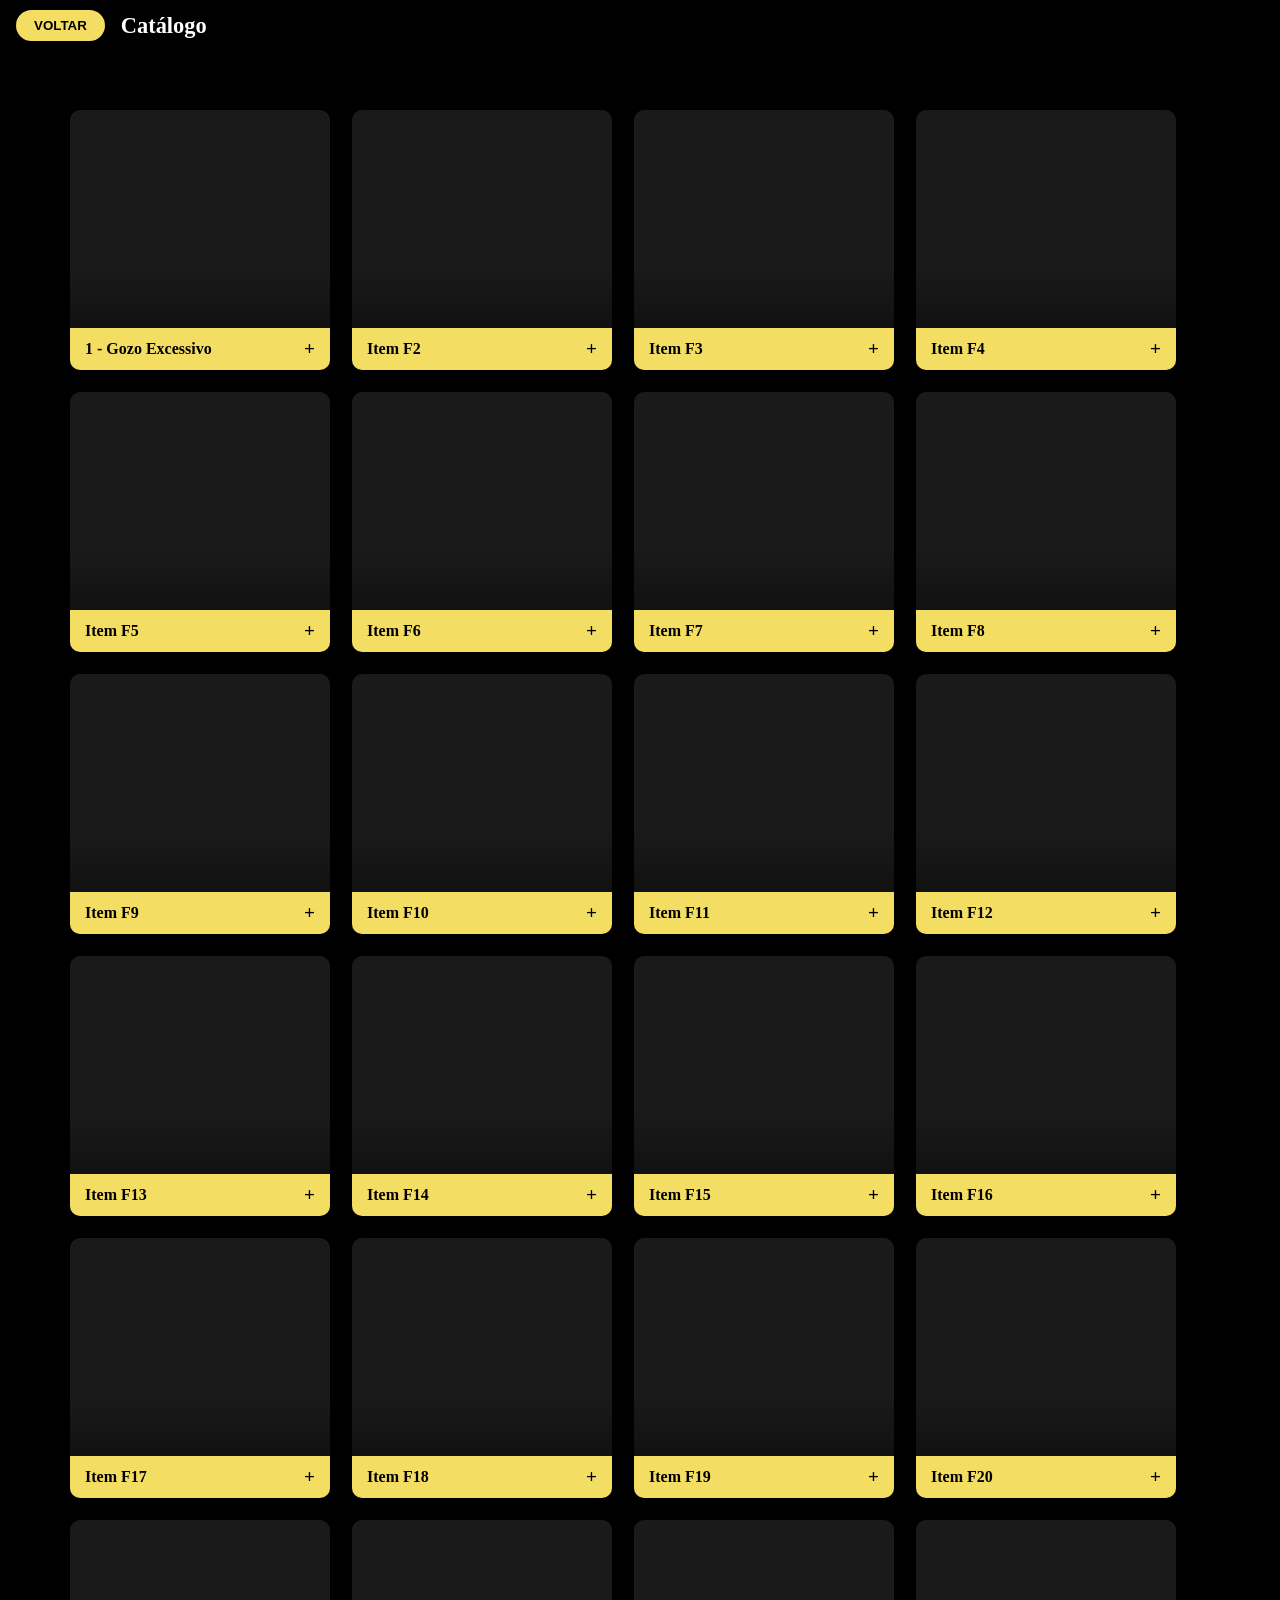
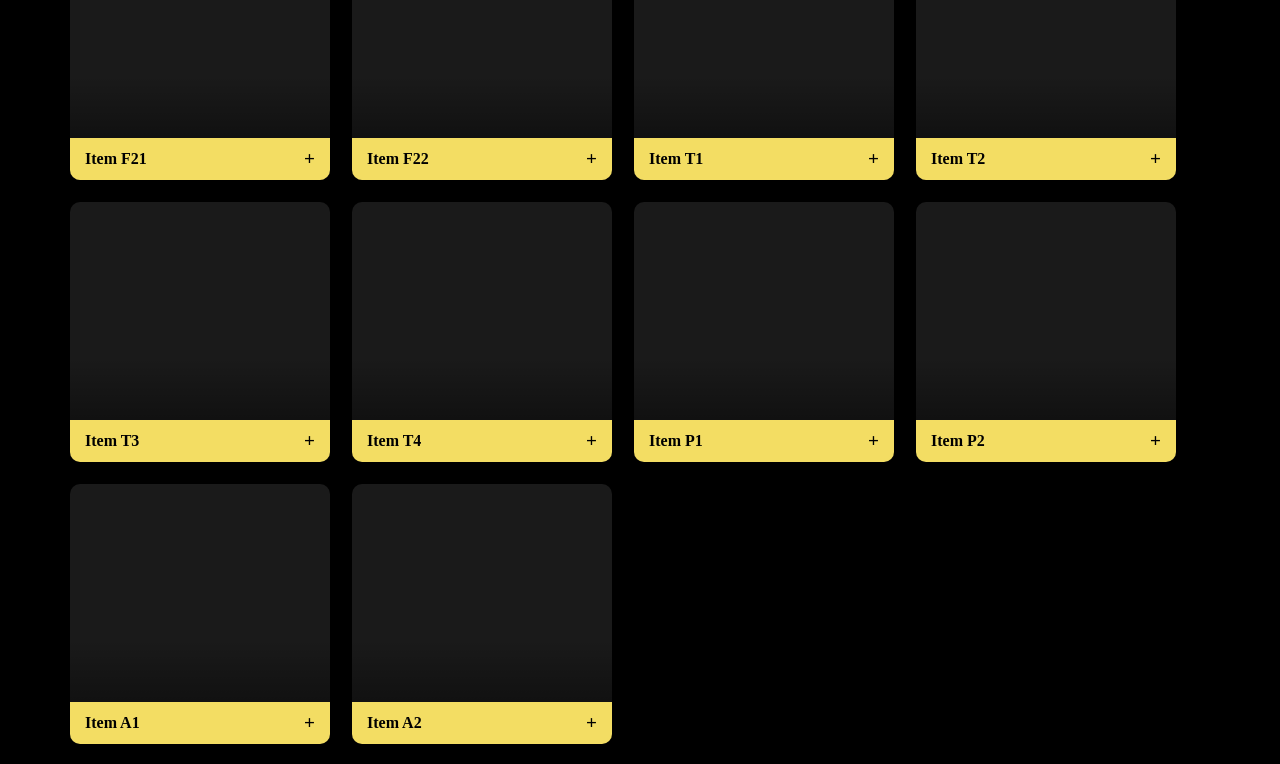
==== catalog.html @ 5cdd39c7 "Atualizar o catalog.html" ====
<!DOCTYPE html>
<html lang="pt-br">
<head>
    <meta charset="UTF-8">
    <meta name="viewport" content="width=device-width, initial-scale=1.0">
    <title>Catálogo</title>

    <link rel="stylesheet" href="base.css">
    <link rel="stylesheet" href="layout.css">
    <link rel="stylesheet" href="components.css">
    <link rel="stylesheet" href="catalog.css">
</head>
<body>

<header class="top-bar">
    <button id="btn-voltar-categorias" class="btn-back">VOLTAR</button>

    <button data-cat="f" class="btn-info btn-saiba-mais" style="display: none;">Saiba mais</button>
    <button data-cat="t" class="btn-info btn-saiba-mais" style="display: none;">Saiba mais</button>
    <button data-cat="p" class="btn-info btn-saiba-mais" style="display: none;">Saiba mais</button>
    <button data-cat="a" class="btn-info btn-saiba-mais" style="display: none;">Saiba mais</button>

    <h1 id="catalog-title">Catálogo</h1>
</header>

<main class="catalog-wrapper">
    <div class="catalogo" id="catalog-list">

        <!-- ===================================================== -->
        <!-- ===================== CATEGORIA F ==================== -->
        <!-- ===================================================== -->

        <!-- 22 itens F -->
        <div class="item" data-cat="f" 
        data-title="Gozo Excessivo" 
        data-description="Quantidade anormalmente grande de sêmen ou volume de ejaculação, também vale para paus babões, que ficam pingando bastante. A quantidade pode ir desde formar pequenas poças, até algo extremo, como encher múltiplos baldes, banheiras, etc. Também envolve marcar a parceira com o cheiro e a ocorrência de múltiplas ejaculações em pouco tempo, ou em repetição." 
        data-note="Nota: 10/10" 
        data-images="https://cdn.discordapp.com/attachments/1503286977456377939/1503287011195490395/8.jpg?ex=6a02cca1&is=6a017b21&hm=f62fdd58e7cc76acfd81b78060619efa60cf99b6891d37479ddc316399720c4e&,https://cdn.donmai.us/sample/5c/54/__tokoro_megumi_idolmaster_and_1_more_drawn_by_toritori_miri__sample-5c54079716fbf62194a6b41009f6eccf.jpg,https://i.redd.it/kyfyp3slpr9d1.gif,https://cdn.donmai.us/original/25/01/__hatsune_miku_vocaloid_drawn_by_hopping_cop__2501d9632b369dfa60a1252474f93d51.png" 
        data-cover="https://cdn.donmai.us/original/59/1f/591f10c61baf0507e96a1a1b2b35c675.jpg">
            <div class="item-header"><span>1 - Gozo Excessivo</span><span class="expand-icon">+</span></div>
        </div>

        <div class="item" data-cat="f" 
        data-title="Item F2" 
        data-description="Descrição do item F2." 
        data-note="Nota: —" 
        data-images="" 
        data-cover="">
            <div class="item-header"><span>Item F2</span><span class="expand-icon">+</span></div>
        </div>

        <div class="item" data-cat="f" 
        data-title="Item F3" 
        data-description="Descrição do item F3." 
        data-note="Nota: —" 
        data-images="" 
        data-cover="">
            <div class="item-header"><span>Item F3</span><span class="expand-icon">+</span></div>
        </div>

        <div class="item" data-cat="f" 
        data-title="Item F4" 
        data-description="Descrição do item F4." 
        data-note="Nota: —" 
        data-images="" 
        data-cover="">
            <div class="item-header"><span>Item F4</span><span class="expand-icon">+</span></div>
        </div>

        <div class="item" data-cat="f" 
        data-title="Item F5" 
        data-description="Descrição do item F5." 
        data-note="Nota: —" 
        data-images="" 
        data-cover="">
            <div class="item-header"><span>Item F5</span><span class="expand-icon">+</span></div>
        </div>

        <div class="item" data-cat="f" 
        data-title="Item F6" 
        data-description="Descrição do item F6." 
        data-note="Nota: —" 
        data-images="" 
        data-cover="">
            <div class="item-header"><span>Item F6</span><span class="expand-icon">+</span></div>
        </div>

        <div class="item" data-cat="f" 
        data-title="Item F7" 
        data-description="Descrição do item F7." 
        data-note="Nota: —" 
        data-images="" 
        data-cover="">
            <div class="item-header"><span>Item F7</span><span class="expand-icon">+</span></div>
        </div>

        <div class="item" data-cat="f" data-title="Item F8" data-description="Descrição do item F8." data-note="Nota: —" data-images="" data-cover="">
            <div class="item-header"><span>Item F8</span><span class="expand-icon">+</span></div>
        </div>

        <div class="item" data-cat="f" data-title="Item F9" data-description="Descrição do item F9." data-note="Nota: —" data-images="" data-cover="">
            <div class="item-header"><span>Item F9</span><span class="expand-icon">+</span></div>
        </div>

        <div class="item" data-cat="f" data-title="Item F10" data-description="Descrição do item F10." data-note="Nota: —" data-images="" data-cover="">
            <div class="item-header"><span>Item F10</span><span class="expand-icon">+</span></div>
        </div>

        <div class="item" data-cat="f" data-title="Item F11" data-description="Descrição do item F11." data-note="Nota: —" data-images="" data-cover="">
            <div class="item-header"><span>Item F11</span><span class="expand-icon">+</span></div>
        </div>

        <div class="item" data-cat="f" data-title="Item F12" data-description="Descrição do item F12." data-note="Nota: —" data-images="" data-cover="">
            <div class="item-header"><span>Item F12</span><span class="expand-icon">+</span></div>
        </div>

        <div class="item" data-cat="f" data-title="Item F13" data-description="Descrição do item F13." data-note="Nota: —" data-images="" data-cover="">
            <div class="item-header"><span>Item F13</span><span class="expand-icon">+</span></div>
        </div>

        <div class="item" data-cat="f" data-title="Item F14" data-description="Descrição do item F14." data-note="Nota: —" data-images="" data-cover="">
            <div class="item-header"><span>Item F14</span><span class="expand-icon">+</span></div>
        </div>

        <div class="item" data-cat="f" data-title="Item F15" data-description="Descrição do item F15." data-note="Nota: —" data-images="" data-cover="">
            <div class="item-header"><span>Item F15</span><span class="expand-icon">+</span></div>
        </div>

        <div class="item" data-cat="f" data-title="Item F16" data-description="Descrição do item F16." data-note="Nota: —" data-images="" data-cover="">
            <div class="item-header"><span>Item F16</span><span class="expand-icon">+</span></div>
        </div>

        <div class="item" data-cat="f" data-title="Item F17" data-description="Descrição do item F17." data-note="Nota: —" data-images="" data-cover="">
            <div class="item-header"><span>Item F17</span><span class="expand-icon">+</span></div>
        </div>

        <div class="item" data-cat="f" data-title="Item F18" data-description="Descrição do item F18." data-note="Nota: —" data-images="" data-cover="">
            <div class="item-header"><span>Item F18</span><span class="expand-icon">+</span></div>
        </div>

        <div class="item" data-cat="f" data-title="Item F19" data-description="Descrição do item F19." data-note="Nota: —" data-images="" data-cover="">
            <div class="item-header"><span>Item F19</span><span class="expand-icon">+</span></div>
        </div>

        <div class="item" data-cat="f" data-title="Item F20" data-description="Descrição do item F20." data-note="Nota: —" data-images="" data-cover="">
            <div class="item-header"><span>Item F20</span><span class="expand-icon">+</span></div>
        </div>

        <div class="item" data-cat="f" data-title="Item F21" data-description="Descrição do item F21." data-note="Nota: —" data-images="" data-cover="">
            <div class="item-header"><span>Item F21</span><span class="expand-icon">+</span></div>
        </div>

        <div class="item" data-cat="f" data-title="Item F22" data-description="Descrição do item F22." data-note="Nota: —" data-images="" data-cover="">
            <div class="item-header"><span>Item F22</span><span class="expand-icon">+</span></div>
        </div>

        <!-- ===================================================== -->
        <!-- ===================== CATEGORIA T ==================== -->
        <!-- ===================================================== -->

        <div class="item" data-cat="t" data-title="Item T1" data-description="Descrição do item T1." data-note="Nota: —" data-images="" data-cover="">
            <div class="item-header"><span>Item T1</span><span class="expand-icon">+</span></div>
        </div>

        <div class="item" data-cat="t" data-title="Item T2" data-description="Descrição do item T2." data-note="Nota: —" data-images="" data-cover="">
            <div class="item-header"><span>Item T2</span><span class="expand-icon">+</span></div>
        </div>

        <div class="item" data-cat="t" data-title="Item T3" data-description="Descrição do item T3." data-note="Nota: —" data-images="" data-cover="">
            <div class="item-header"><span>Item T3</span><span class="expand-icon">+</span></div>
        </div>

        <div class="item" data-cat="t" data-title="Item T4" data-description="Descrição do item T4." data-note="Nota: —" data-images="" data-cover="">
            <div class="item-header"><span>Item T4</span><span class="expand-icon">+</span></div>
        </div>

        <!-- ===================================================== -->
        <!-- ===================== CATEGORIA P ==================== -->
        <!-- ===================================================== -->

        <div class="item" data-cat="p" data-title="Item P1" data-description="Descrição do item P1." data-note="Nota: —" data-images="" data-cover="">
            <div class="item-header"><span>Item P1</span><span class="expand-icon">+</span></div>
        </div>

        <div class="item" data-cat="p" data-title="Item P2" data-description="Descrição do item P2." data-note="Nota: —" data-images="" data-cover="">
            <div class="item-header"><span>Item P2</span><span class="expand-icon">+</span></div>
        </div>

        <!-- ===================================================== -->
        <!-- ===================== CATEGORIA A ==================== -->
        <!-- ===================================================== -->

        <div class="item" data-cat="a" data-title="Item A1" data-description="Descrição do item A1." data-note="Nota: —" data-images="" data-cover="">
            <div class="item-header"><span>Item A1</span><span class="expand-icon">+</span></div>
        </div>

        <div class="item" data-cat="a" data-title="Item A2" data-description="Descrição do item A2." data-note="Nota: —" data-images="" data-cover="">
            <div class="item-header"><span>Item A2</span><span class="expand-icon">+</span></div>
        </div>

    </div>
</main>

<!-- Overlay -->
<div id="overlay" class="overlay">
    <div class="overlay-content">
        <span id="close-overlay" class="close-icon">&times;</span>
        <h2 id="overlay-title"></h2>
        <p id="overlay-description"></p>
        <p id="overlay-note" class="overlay-note"></p>
        <button id="open-gallery" class="btn-gallery">Ver imagens de exemplo</button>
    </div>
</div>

<!-- Galeria -->
<div id="gallery-overlay" class="gallery-overlay">
    <span id="gallery-close" class="gallery-close">&times;</span>
    <div class="gallery-content">
        </div>
    <span id="gallery-prev" class="gallery-nav" style="position:absolute; left:20px;">&#10094;</span>
    <span id="gallery-next" class="gallery-nav" style="position:absolute; right:20px;">&#10095;</span>
    <div id="gallery-counter" class="gallery-counter">1/1</div>
</div>

<div id="info-overlay" class="overlay-info">
  <div class="popup">
    <h2 id="info-title"></h2>
    <p id="info-text"></p>
    <button class="btn-primary" id="fechar-info">Fechar</button>
  </div>
</div>

<script src="gallery.js"></script>
<script src="overlay.js"></script>
<script src="catalog.js"></script>

</body>
</html>
---- base.css ----
:root {
    --bg-main: #000000;
    --accent: #f3dd63;
    --accent-soft: #eaeF82;
    --text-main: #ffffff;
    --text-dark: #111111;
    --overlay-bg: rgba(0, 0, 0, 0.7); /* Reduzido levemente a opacidade do fundo do popup */
    --radius-sm: 5px;
    --radius-md: 10px;
    --shadow-soft: 0 3px 10px rgba(0, 0, 0, 0.4);
    --transition-fast: 0.2s ease;
}

* {
    box-sizing: border-box;
}

body {
    margin: 0;
    font-family: "Georgia", "Times New Roman", serif;
    background-color: var(--bg-main);
    color: var(--text-main);
    font-size: 16px;
    padding-top: 70px;
}
---- layout.css ----
.page-center {
    min-height: 100vh;
    display: flex;
    justify-content: center;
    align-items: center;
    padding: 20px;
}

.top-bar {
    position: fixed;
    top: 0;
    left: 0;
    width: 100%;
    background: #000;
    display: flex;
    align-items: center;
    padding: 10px 16px;
    z-index: 100; /* Aumentado levemente */
    box-shadow: var(--shadow-soft);
}

/* Garante que nada fique na frente dos botões da top-bar */
.top-bar button {
    position: relative;
    z-index: 101;
}

/* Botão VOLTAR dentro da top-bar */
.top-bar .btn-back {
    background-color: var(--accent);
    color: #000;
    border: none;
    border-radius: 999px;
    padding: 8px 18px;
    cursor: pointer;
    font-weight: 700;
    box-shadow: var(--shadow-soft);
    margin-right: 16px;
}

/* Título */
.top-bar h1 {
    margin: 0;
    font-size: 1.4rem;
    color: #fff;
    text-align: left;
}

/* Espaço para a barra fixa */
.catalog-wrapper,
.categories-container {
    padding-top: 80px;
}

/* Responsivo */
@media (max-width: 600px) {
    .top-bar {
        padding: 8px 12px;
    }

    .top-bar .btn-back {
        padding: 6px 14px;
        font-size: 0.85rem;
    }

    .top-bar h1 {
        font-size: 1.2rem;
    }

    .catalog-wrapper,
    .categories-container {
        padding-top: 70px;
    }
}
---- components.css ----
.card {
    background-color: var(--accent);
    color: var(--text-dark);
    border-radius: var(--radius-md);
    padding: 24px;
    max-width: 420px;
    width: 100%;
    box-shadow: var(--shadow-soft);
}

.intro-card {
    background-color: rgb(234, 241, 130);
}

.card p {
    text-align: center;
    font-size: 1em;
    line-height: 1.4;
}

.intro-card h1 {
    text-align: center;
    margin-top: 0;
}

.text-center {
    text-align: center;
}

.btn-row {
    display: flex;
    justify-content: center;
    margin: 20px 0;
}

.btn-primary,
.btn-secondary,
.btn-back,
.btn-gallery {
    border: none;
    border-radius: 999px;
    padding: 10px 20px;
    cursor: pointer;
    font-weight: 600;
    transition: background-color var(--transition-fast), transform var(--transition-fast), box-shadow var(--transition-fast);
}

.btn-primary {
    background-color: var(--accent);
    color: #000;
    box-shadow: var(--shadow-soft);
    border: 2px solid #000;
}

.btn-primary:hover {
    background-color: #e6d15a;
    transform: translateY(-1px);
}

.btn-secondary {
    background-color: #333;
    color: #fff;
}

.btn-secondary:hover {
    background-color: #444;
}

/* CORRIGIDO — REMOVIDO position: fixed */
.btn-back {
    background-color: var(--accent);
    color: #000;
    box-shadow: var(--shadow-soft);
}

.btn-gallery {
    margin-top: 16px;
    background-color: rgba(243, 221, 99, 0.9);
    color: #000;
}

.btn-gallery:hover {
    background-color: #c80000;
    color: #fff;
    position: relative;
}

.btn-gallery:hover::after {
    content: "🔞";
    position: absolute;
    right: -26px;
    top: 50%;
    transform: translateY(-50%);
}

/* Badge */
.badge-warning {
    position: fixed;
    top: 10px;
    right: 10px;
    background-color: #c62828;
    color: #fff;
    padding: 6px 14px;
    border-radius: 8px;
    display: flex;
    align-items: center;
    gap: 8px;
    font-size: 0.95rem;
    font-weight: 700;
    box-shadow: var(--shadow-soft);
    border: 2px solid #fff; /* borda branca */
}

.badge-icon {
    font-size: 1.2rem;
}

/* Overlay genérico */
.overlay {
    position: fixed; /* Mantém preso na tela do utilizador */
    top: 0;
    left: 0;
    width: 100%;
    height: 100vh;
    background-color: rgba(0, 0, 0, 0.85);
    display: none; /* Controlado pelo active no JS */
    justify-content: center;
    align-items: center;
    z-index: 9999;
}

.overlay.active {
    display: flex !important;
}

.overlay .popup {
    background-color: #fff;
    color: #000;
    padding: 20px;
    border-radius: var(--radius-md);
    max-width: 280px;
    width: 90%;
    text-align: center;
    box-shadow: var(--shadow-soft);
}

.overlay .popup button {
    margin: 8px;
}

/* =============================== */
/* CATEGORIES — CORRIGIDO COMPLETO */
/* =============================== */

.categories-container {
    display: flex;
    flex-wrap: nowrap;
    justify-content: center;
    gap: 20px;
    margin-top: 80px;
    padding: 0 20px;
    overflow-x: auto;
}

.category-button {
    background-color: var(--accent);
    color: #000;
    border: none;
    border-radius: var(--radius-md);
    padding: 18px 24px;
    width: 220px;
    cursor: pointer;
    text-align: center; /* centraliza horizontalmente */
    display: flex;
    flex-direction: column;
    align-items: center; /* centraliza verticalmente */
    justify-content: center;
    box-shadow: var(--shadow-soft);
    transition: transform var(--transition-fast), box-shadow var(--transition-fast), background-color var(--transition-fast);
}

.category-button:hover {
    background-color: #e6d15a;
    transform: translateY(-2px);
    box-shadow: 0 6px 16px rgba(0, 0, 0, 0.5);
}

.category-title {
    font-size: 1.2rem;
    font-weight: 700;
    display: block;
    text-align: left;
}

.category-subtitle {
    font-size: 0.9rem;
    opacity: 0.9;
    text-align: left;
}

@media (max-width: 600px) {
    .categories-container {
        justify-content: center;
        gap: 12px;
    }

    .category-button {
        width: 160px;
        padding: 14px;
    }
}

.btn-info {
    background-color: var(--accent);
    color: #000;
    border: none;
    border-radius: 999px;
    padding: 8px 18px;
    cursor: pointer;
    font-weight: 700;
    box-shadow: var(--shadow-soft);
    margin-right: 16px;
}

.btn-info:hover {
    background-color: #e6d15a;
}

/* Overlay específico do "Saiba mais" */
.overlay-info {
    position: fixed;
    inset: 0;
    background-color: rgba(0,0,0,0.85);
    display: none;
    justify-content: center;
    align-items: center;
    z-index: 9999;
}

.overlay-info.active {
    display: flex;
}

.overlay-info .popup {
    background-color: #fff;
    color: #000;
    padding: 20px;
    border-radius: var(--radius-md);
    max-width: 400px;
    width: 90%;
    text-align: center;
    box-shadow: var(--shadow-soft);
}
---- catalog.css ----
.catalogo {
    display: flex;
    flex-wrap: wrap;
    justify-content: flex-start;
    gap: 22px;
    margin: 20px 50px 20px 70px;
}

.item {
    width: 260px;
    height: 260px;
    border-radius: var(--radius-md);
    overflow: hidden;
    cursor: pointer;
    position: relative;
    color: #fff;
    box-shadow: var(--shadow-soft);
    display: flex;
    flex-direction: column;
    justify-content: flex-end;
    
    /* Ajuste automático da imagem sem cortar */
    background-size: contain; 
    background-position: center;
    background-repeat: no-repeat;
    background-color: #1a1a1a; /* Fundo para preencher espaços vazios */
    
    transition: transform var(--transition-fast);
    z-index: 1;
}

.item:hover {
    transform: scale(1.02);
}

.item::after {
    content: "";
    position: absolute;
    inset: 0;
    background: linear-gradient(to bottom, transparent 60%, rgba(0,0,0,0.6));
    z-index: 2;
    pointer-events: none;
}

.item-header {
    background-color: var(--accent);
    color: #000;
    padding: 10px 15px;
    display: flex;
    justify-content: space-between;
    align-items: center;
    font-weight: bold;
    z-index: 3;
    position: relative;
}

.expand-icon {
    font-size: 1.2rem;
}

/* ================================ */
/* OVERLAY PRINCIPAL (DETALHES)     */
/* ================================ */
.overlay {
    position: fixed; /* Prende na tela */
    inset: 0;
    background-color: rgba(0, 0, 0, 0.85);
    display: none; /* Escondido por padrão */
    justify-content: center;
    align-items: center;
    z-index: 9999;
}

.overlay.active {
    display: flex !important;
}

.overlay-content {
    background-color: #1e1e1e;
    padding: 30px;
    border-radius: var(--radius-md);
    max-width: 500px;
    width: 90%;
    position: relative;
    color: #fff;
    border: 1px solid #333;
    /* Alinha o texto das tags <p>, <span> etc */
    text-align: justify; 
    box-shadow: 0 10px 30px rgba(0,0,0,0.5);
    
    /* Garante que os itens internos possam ser empilhados corretamente */
    display: flex;
    flex-direction: column;
}

.overlay-content h2 {
    text-align: center;
    width: 100%;
}

.close-icon {
    position: absolute;
    top: 15px;
    right: 20px;
    font-size: 2.5rem;
    cursor: pointer;
    color: var(--accent);
    line-height: 1;
}

.overlay-note {
    font-style: italic;
    color: #bbb;
    margin-top: 10px;
}

/* ================================ */
/* OVERLAY DA GALERIA               */
/* ================================ */
.gallery-overlay {
    position: fixed; /* Prende na tela */
    inset: 0;
    background: rgba(0, 0, 0, 0.95);
    display: none; /* Escondido por padrão */
    justify-content: center;
    align-items: center;
    flex-direction: column;
    z-index: 10000; /* Acima do overlay principal */
}

.gallery-overlay.active {
    display: flex !important;
}

.gallery-content {
    display: flex;
    align-items: center;
    width: 90%;
    max-width: 800px;
    position: relative;
    overflow-x: auto; /* Permite scroll horizontal */
    scroll-snap-type: x mandatory; /* Faz as imagens "prenderem" no centro */
    scroll-behavior: smooth; /* Movimento suave ao clicar nas setas */
    gap: 0;
    user-select: none; /* Impede selecionar texto/imagens ao arrastar */
    cursor: grab; /* Mostra a "mãozinha" de arrastar */
}

.gallery-content:active {
    cursor: grabbing; /* Mostra a "mãozinha" fechada ao clicar */
}

/* Esconde a barra de scroll no Chrome/Safari/Edge */
.gallery-content::-webkit-scrollbar {
    display: none;
}

.gallery-content img {
    flex: 0 0 100%; /* Cada imagem ocupa o ecrã inteiro do container */
    width: 100%;
    max-height: 80vh;
    object-fit: contain;
    scroll-snap-align: center; /* Alinha a imagem ao centro do scroll */
    pointer-events: none; /* Evita que o arrastar da imagem interfira no scroll */
}

.gallery-nav {
    color: #fff;
    font-size: 3rem;
    cursor: pointer;
    padding: 20px;
    user-select: none;
}

.gallery-close {
    position: absolute;
    top: 20px;
    right: 30px;
    color: #fff;
    font-size: 3rem;
    cursor: pointer;
}

.btn-gallery {
    display: block;       /* Transforma em bloco para aceitar margens laterais */
    margin: 20px auto 0;  /* 'auto' nas laterais centraliza o botão */
    width: fit-content;   /* Garante que o botão não ocupe a largura toda */
    text-align: center;   /* Garante que o texto DENTRO do botão esteja no centro */
}

.gallery-counter {
    color: #fff;
    margin-top: 15px;
    font-size: 1.2rem;
}

.catalog-wrapper {
    position: relative;
    z-index: 10; /* Garante que os itens fiquem acima de fundos mas abaixo da top-bar */
    padding-top: 20px; 
}

.top-bar {
    z-index: 1000 !important; /* Força a barra a ficar no topo de tudo */
    pointer-events: auto; /* Garante que os botões dentro dela sejam clicáveis */
}
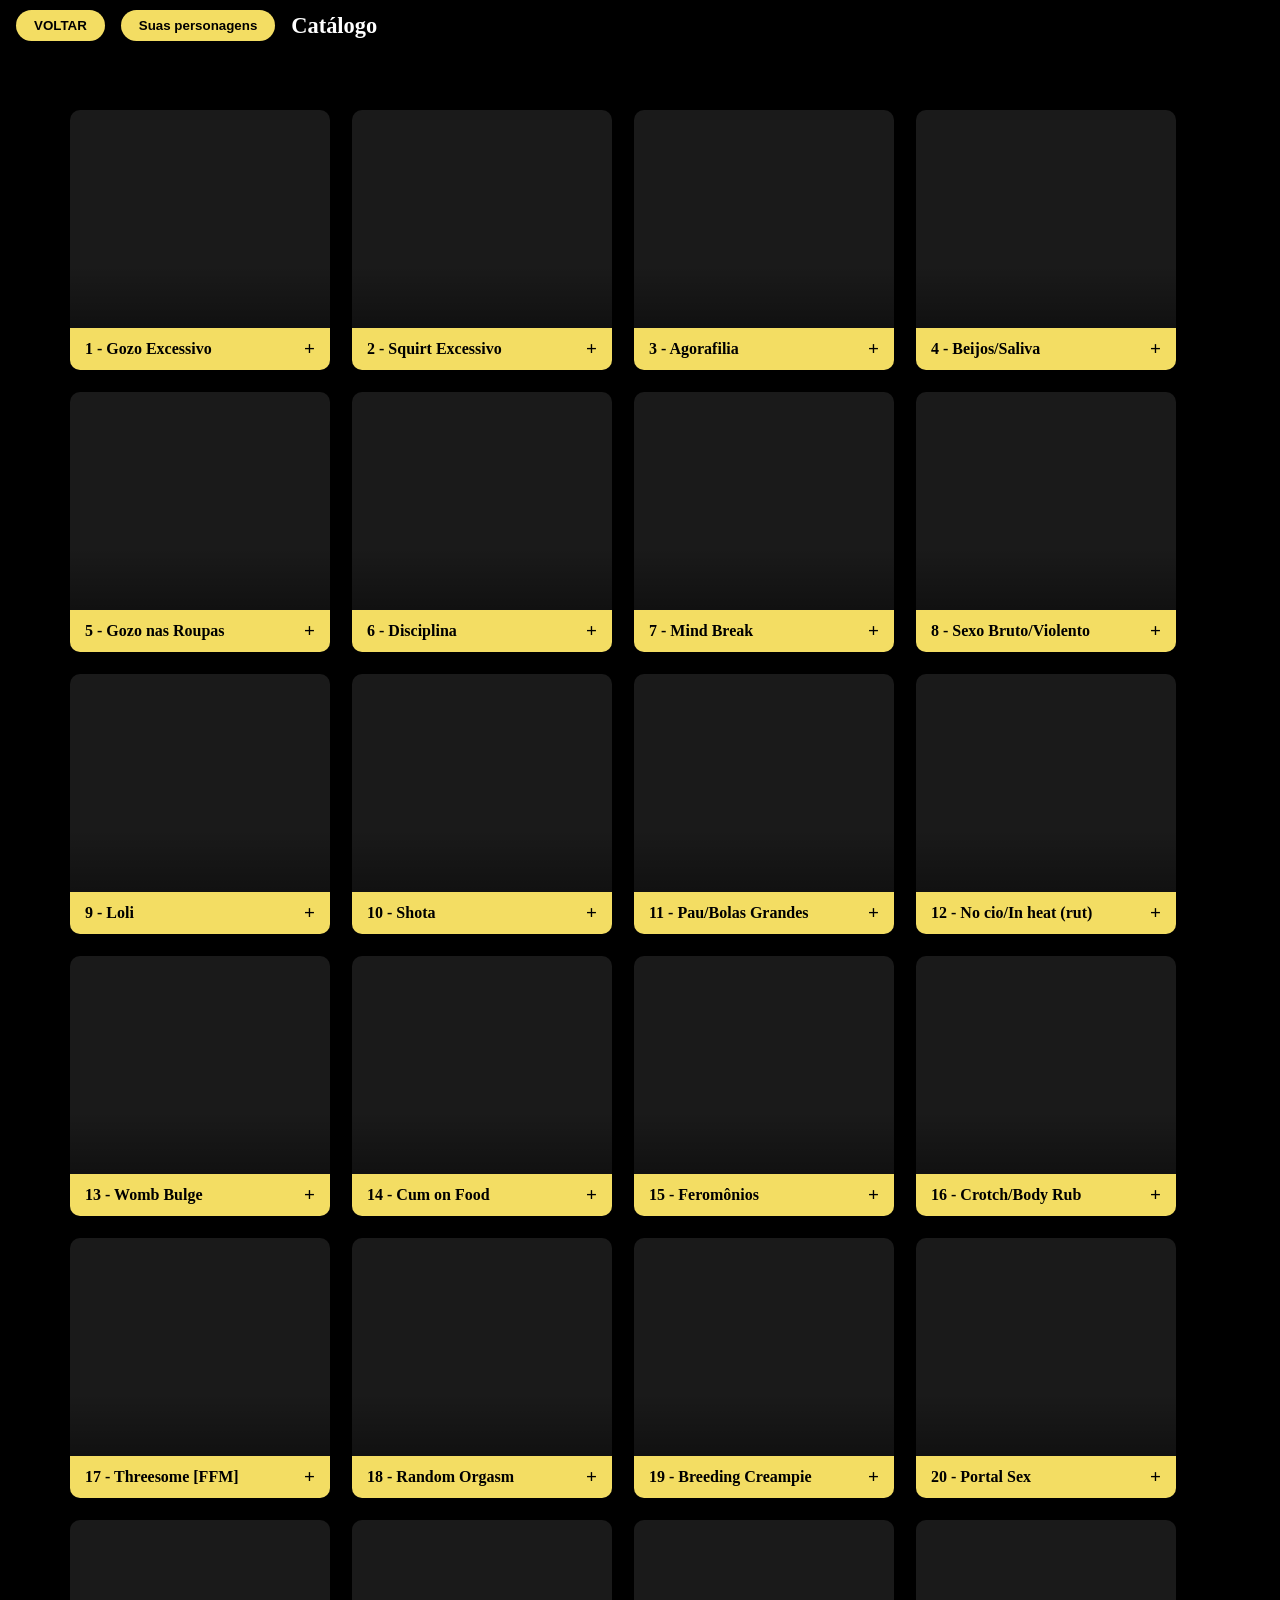
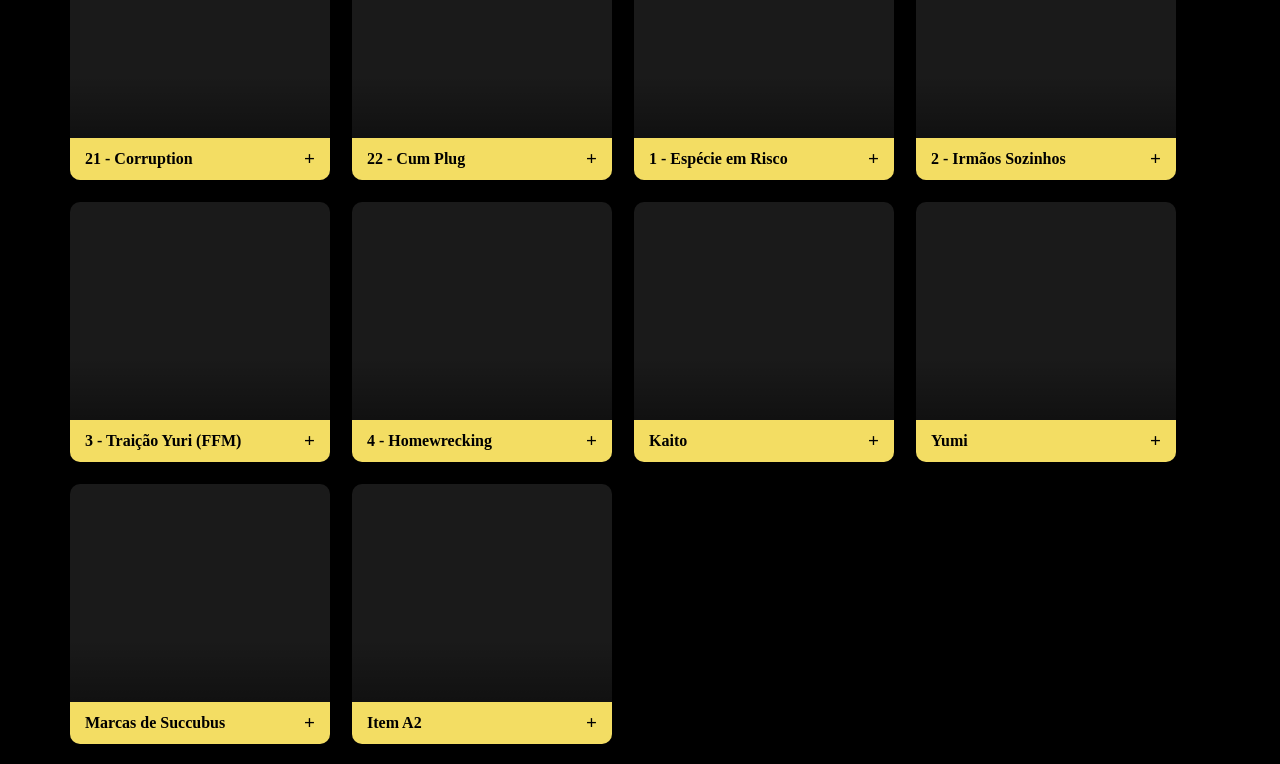
==== commit 3967dbd1: "Add files via upload" ====
--- a/catalog.html
+++ b/catalog.html
@@ -20,6 +20,10 @@
     <button data-cat="p" class="btn-info btn-saiba-mais" style="display: none;">Saiba mais</button>
     <button data-cat="a" class="btn-info btn-saiba-mais" style="display: none;">Saiba mais</button>
 
+    <button class="btn-info btn-suas-personagens" data-cat="p" id="btn-suas-personagens">
+        Suas personagens
+    </button>
+
     <h1 id="catalog-title">Catálogo</h1>
 </header>
 
@@ -35,163 +39,307 @@
         data-title="Gozo Excessivo" 
         data-description="Quantidade anormalmente grande de sêmen ou volume de ejaculação, também vale para paus babões, que ficam pingando bastante. A quantidade pode ir desde formar pequenas poças, até algo extremo, como encher múltiplos baldes, banheiras, etc. Também envolve marcar a parceira com o cheiro e a ocorrência de múltiplas ejaculações em pouco tempo, ou em repetição." 
         data-note="Nota: 10/10" 
-        data-images="https://cdn.discordapp.com/attachments/1503286977456377939/1503287011195490395/8.jpg?ex=6a02cca1&is=6a017b21&hm=f62fdd58e7cc76acfd81b78060619efa60cf99b6891d37479ddc316399720c4e&,https://cdn.donmai.us/sample/5c/54/__tokoro_megumi_idolmaster_and_1_more_drawn_by_toritori_miri__sample-5c54079716fbf62194a6b41009f6eccf.jpg,https://i.redd.it/kyfyp3slpr9d1.gif,https://cdn.donmai.us/original/25/01/__hatsune_miku_vocaloid_drawn_by_hopping_cop__2501d9632b369dfa60a1252474f93d51.png" 
+        data-images="https://cdn.discordapp.com/attachments/1040125396693291038/1505651467833577492/Video_Project_1.gif?ex=6a0b66b3&is=6a0a1533&hm=6645b3876a716c73a6f92bbde99b8b395f88399144e216464433cc9327688790&,
+        https://cdn.discordapp.com/attachments/1040125396693291038/1505657048996778125/724c34c91553d3c83b32ff354e43ec3c.jpeg?ex=6a0b6be6&is=6a0a1a66&hm=98796eefb67d521612404e919f9a76c02b20b8d2413b765e6daad91da97d6edf&,
+        https://wimg.rule34.xxx//images/1345/2441c256fd6dbd94d0b24154344638dd.gif?15604782,
+        https://cdn.discordapp.com/attachments/1040125396693291038/1505657050062000178/9b65a56cd8a81fbb821733353042594a.jpeg?ex=6a0b6be6&is=6a0a1a66&hm=82761cb919d4317c7e0a6c0a6dbefa41166ff98426667c2922a502ee1eb06ad3&,
+        https://wimg.rule34.xxx//images/7831/1557f556f9f7965e263b173d6557ec03.gif,
+        https://cdn.discordapp.com/attachments/1040125396693291038/1505657050540146788/85f2155bf99d1cad729e3d594d328a81.jpeg?ex=6a0b6be6&is=6a0a1a66&hm=a37b962424369c4ca7295af27d680e530d863533a5b5718859253042e8537000&,
+        https://wimg.rule34.xxx//images/7809/2ebc640b3ac436f4b39f503c8aafa4fc.gif?8917620,
+        https://cdn.discordapp.com/attachments/1040125396693291038/1505657050976358460/7aa012dc6e644ebdf68d08fb764006f7.jpg?ex=6a0b6be6&is=6a0a1a66&hm=5b89f83da3000fbbf27fa1480cd443a0230d9fcd18d5c7ae8d387598341e97b1&,
+        https://wimg.rule34.xxx//images/7167/f55b6a0fde1ff937daca0c066d45d40e.gif?8170941,
+        https://cdn.discordapp.com/attachments/1040125396693291038/1505657053786538244/013b1fd85599eb5150748989ed1c1f70.png?ex=6a0b6be7&is=6a0a1a67&hm=4d5e616f4e51e569d99718c0ac22ca872c42d48db3d67b44d8516fc3b7a5e80b&,
+        https://wimg.rule34.xxx//images/3551/c84e7669bf23f76118c54d6b9bde64a1.gif?4009832,
+        https://cdn.discordapp.com/attachments/1040125396693291038/1505657054474539191/e396c20f7dedf01d5088f30b0b13ef32.jpg?ex=6a0b6be7&is=6a0a1a67&hm=e056fedf4b7db8982f09db4eff01085e95e51188e6589ae2cb8efc47bb473488&,
+        https://wimg.rule34.xxx//images/1935/d18e0191f5fb54ff5398dba3edde1843.gif?2097982,
+        https://cdn.discordapp.com/attachments/1040125396693291038/1505657087173197934/162d0d50f63a9b23142192db4e2912ed.png?ex=6a0b6bef&is=6a0a1a6f&hm=deb095db7cca1eca73b1f25d990b384e077302bfa76793164bcab6aeb688a34a&,
+        https://wimg.rule34.xxx//images/2118/53f967fd8b01441e9dd776786fb57fa9.gif,
+        https://cdn.discordapp.com/attachments/1040125396693291038/1505657087823450264/d950fe4d8e6294fc7fd912f62751a46c.jpg?ex=6a0b6bef&is=6a0a1a6f&hm=983be0941e58e0a27877a528f56232a22d5f8ad59a33581f068720c04f5f7301&,
+        https://cdn.discordapp.com/attachments/1040125396693291038/1505439356444479568/ezgif-25e7e5f5701a71ab.gif?ex=6a0aa128&is=6a094fa8&hm=b7031230aacaaaa5178f0cefce531c232bea0b34c9d5da601a157c5c435683be&,
+        https://cdn.discordapp.com/attachments/1040125396693291038/1505657089740247110/6e7b151eeed30f63c00c7830ea52f55f.png?ex=6a0b6bef&is=6a0a1a6f&hm=e1a3d118094b0163dfd3ed9982a9dba8bb462e44329655d1844b049dd9f3855e&,
+        https://cdn.discordapp.com/attachments/1040125396693291038/1505439357618884770/ezgif-575a73c94a405ce8.gif?ex=6a0aa128&is=6a094fa8&hm=bfe177394367916ccc255bc6e160edd6526c4694ebf78d92aadf1c4e0228672f&,
+        https://cdn.discordapp.com/attachments/1040125396693291038/1505657090289565966/2b4792d097ecfc845f224f49e5056e08.jpg?ex=6a0b6bf0&is=6a0a1a70&hm=c29a302ef7e669d44e661003074d8d49b6a0ef4a525422bef35c2525e144e4d6&,
+        https://cdn.discordapp.com/attachments/1040125396693291038/1505439359531487252/20260513_185300.gif?ex=6a0aa129&is=6a094fa9&hm=59a08dde4d8e5c3d262be743fac8b8dd4d176f33192877d014eaa5d9abae2022&,
+        https://preview.redd.it/f4a-feed-me-or-chat-about-excessive-cum-and-underwear-v0-mfpi97m718zc1.jpg?width=640&crop=smart&auto=webp&s=86c6bdb678b5ee887949b078a4dcb0345a016e2d,
+        https://cdn.discordapp.com/attachments/1040125396693291038/1505439355714535504/20260514_095118.gif?ex=6a0aa128&is=6a094fa8&hm=bfef00ca5ef222272fc53c6cd9e0a1806c378f5733472e2e4a3710b36cac7455&,
+        https://cdn.hentaiporn.app/file/hentaiporn-app--production/media/94201/conversions/f9e8b5f3edd4af523dc76902106525de-default.webp,
+        https://cdn.discordapp.com/attachments/1040125396693291038/1505438116528259195/ezgif-5a832f42b2b21f06.gif?ex=6a0aa000&is=6a094e80&hm=d501c57faa57c9c68d118e3149f5deb1c8c584c4809da72c5c40e1984416436f&,
+        https://cdn.donmai.us/sample/5c/54/__tokoro_megumi_idolmaster_and_1_more_drawn_by_toritori_miri__sample-5c54079716fbf62194a6b41009f6eccf.jpg,
+        https://i.redd.it/kyfyp3slpr9d1.gif,
+        https://cdn.donmai.us/original/25/01/__hatsune_miku_vocaloid_drawn_by_hopping_cop__2501d9632b369dfa60a1252474f93d51.png,
+        https://cdn.discordapp.com/attachments/1040125396693291038/1505439358013018253/ezgif-55dff21c266c46eb.gif?ex=6a0aa128&is=6a094fa8&hm=8c7d8514c35620f718f587d7eca23c82caf783afa6b69f0728fbb2375e1dcdf5&,
+        https://cdn.discordapp.com/attachments/1040125396693291038/1505657092445306991/207060fe7fd94ecfc95c57824272cd6a.png?ex=6a0b6bf0&is=6a0a1a70&hm=ce0668cccad45708bb3fd32a1959bfc6f2ee2d91f20fc24f2f856c220aa30ddb&,
+        https://cdn.discordapp.com/attachments/1040125396693291038/1505657092952821821/67ccead9e48f2e91c04d9f3b424c9da0.png?ex=6a0b6bf0&is=6a0a1a70&hm=6237c6e6ac72721b0ba96295257645e0c164019389ab57868d982df399ef7a61&,
+        https://cdn.discordapp.com/attachments/1040125396693291038/1505439359107731658/ezgif-5e83b53762909ffa.gif?ex=6a0aa128&is=6a094fa8&hm=3759f3344fb288575559b2a1050cb74f6b073f6c13d0015ec8a4f185cb5250e9&,       
+        https://cdn.discordapp.com/attachments/1040125396693291038/1505657122988232824/2d111df9f84e7480ac928d8fff328683.png?ex=6a0b6bf7&is=6a0a1a77&hm=9c041815f1d155d077e725933e655da55263f6fe820dbc8ea8d52eb2ce7d9a58&,
+        https://cdn.discordapp.com/attachments/1040125396693291038/1505439358503616512/ezgif-543882615a4adb9f.gif?ex=6a0aa128&is=6a094fa8&hm=7f1760fae1d6dd5ba63b961cb3430e4a00f86fc8e0a00a3b84bcc310d3753c4b&"
         data-cover="https://cdn.donmai.us/original/59/1f/591f10c61baf0507e96a1a1b2b35c675.jpg">
             <div class="item-header"><span>1 - Gozo Excessivo</span><span class="expand-icon">+</span></div>
         </div>
 
         <div class="item" data-cat="f" 
-        data-title="Item F2" 
-        data-description="Descrição do item F2." 
-        data-note="Nota: —" 
-        data-images="" 
-        data-cover="">
-            <div class="item-header"><span>Item F2</span><span class="expand-icon">+</span></div>
-        </div>
-
-        <div class="item" data-cat="f" 
-        data-title="Item F3" 
-        data-description="Descrição do item F3." 
-        data-note="Nota: —" 
-        data-images="" 
-        data-cover="">
-            <div class="item-header"><span>Item F3</span><span class="expand-icon">+</span></div>
-        </div>
-
-        <div class="item" data-cat="f" 
-        data-title="Item F4" 
-        data-description="Descrição do item F4." 
-        data-note="Nota: —" 
-        data-images="" 
-        data-cover="">
-            <div class="item-header"><span>Item F4</span><span class="expand-icon">+</span></div>
-        </div>
-
-        <div class="item" data-cat="f" 
-        data-title="Item F5" 
-        data-description="Descrição do item F5." 
-        data-note="Nota: —" 
-        data-images="" 
-        data-cover="">
-            <div class="item-header"><span>Item F5</span><span class="expand-icon">+</span></div>
-        </div>
-
-        <div class="item" data-cat="f" 
-        data-title="Item F6" 
-        data-description="Descrição do item F6." 
-        data-note="Nota: —" 
-        data-images="" 
-        data-cover="">
-            <div class="item-header"><span>Item F6</span><span class="expand-icon">+</span></div>
-        </div>
-
-        <div class="item" data-cat="f" 
-        data-title="Item F7" 
-        data-description="Descrição do item F7." 
-        data-note="Nota: —" 
-        data-images="" 
-        data-cover="">
-            <div class="item-header"><span>Item F7</span><span class="expand-icon">+</span></div>
-        </div>
-
-        <div class="item" data-cat="f" data-title="Item F8" data-description="Descrição do item F8." data-note="Nota: —" data-images="" data-cover="">
-            <div class="item-header"><span>Item F8</span><span class="expand-icon">+</span></div>
-        </div>
-
-        <div class="item" data-cat="f" data-title="Item F9" data-description="Descrição do item F9." data-note="Nota: —" data-images="" data-cover="">
-            <div class="item-header"><span>Item F9</span><span class="expand-icon">+</span></div>
-        </div>
-
-        <div class="item" data-cat="f" data-title="Item F10" data-description="Descrição do item F10." data-note="Nota: —" data-images="" data-cover="">
-            <div class="item-header"><span>Item F10</span><span class="expand-icon">+</span></div>
-        </div>
-
-        <div class="item" data-cat="f" data-title="Item F11" data-description="Descrição do item F11." data-note="Nota: —" data-images="" data-cover="">
-            <div class="item-header"><span>Item F11</span><span class="expand-icon">+</span></div>
-        </div>
-
-        <div class="item" data-cat="f" data-title="Item F12" data-description="Descrição do item F12." data-note="Nota: —" data-images="" data-cover="">
-            <div class="item-header"><span>Item F12</span><span class="expand-icon">+</span></div>
-        </div>
-
-        <div class="item" data-cat="f" data-title="Item F13" data-description="Descrição do item F13." data-note="Nota: —" data-images="" data-cover="">
-            <div class="item-header"><span>Item F13</span><span class="expand-icon">+</span></div>
-        </div>
-
-        <div class="item" data-cat="f" data-title="Item F14" data-description="Descrição do item F14." data-note="Nota: —" data-images="" data-cover="">
-            <div class="item-header"><span>Item F14</span><span class="expand-icon">+</span></div>
-        </div>
-
-        <div class="item" data-cat="f" data-title="Item F15" data-description="Descrição do item F15." data-note="Nota: —" data-images="" data-cover="">
-            <div class="item-header"><span>Item F15</span><span class="expand-icon">+</span></div>
-        </div>
-
-        <div class="item" data-cat="f" data-title="Item F16" data-description="Descrição do item F16." data-note="Nota: —" data-images="" data-cover="">
-            <div class="item-header"><span>Item F16</span><span class="expand-icon">+</span></div>
-        </div>
-
-        <div class="item" data-cat="f" data-title="Item F17" data-description="Descrição do item F17." data-note="Nota: —" data-images="" data-cover="">
-            <div class="item-header"><span>Item F17</span><span class="expand-icon">+</span></div>
-        </div>
-
-        <div class="item" data-cat="f" data-title="Item F18" data-description="Descrição do item F18." data-note="Nota: —" data-images="" data-cover="">
-            <div class="item-header"><span>Item F18</span><span class="expand-icon">+</span></div>
-        </div>
-
-        <div class="item" data-cat="f" data-title="Item F19" data-description="Descrição do item F19." data-note="Nota: —" data-images="" data-cover="">
-            <div class="item-header"><span>Item F19</span><span class="expand-icon">+</span></div>
-        </div>
-
-        <div class="item" data-cat="f" data-title="Item F20" data-description="Descrição do item F20." data-note="Nota: —" data-images="" data-cover="">
-            <div class="item-header"><span>Item F20</span><span class="expand-icon">+</span></div>
-        </div>
-
-        <div class="item" data-cat="f" data-title="Item F21" data-description="Descrição do item F21." data-note="Nota: —" data-images="" data-cover="">
-            <div class="item-header"><span>Item F21</span><span class="expand-icon">+</span></div>
-        </div>
-
-        <div class="item" data-cat="f" data-title="Item F22" data-description="Descrição do item F22." data-note="Nota: —" data-images="" data-cover="">
-            <div class="item-header"><span>Item F22</span><span class="expand-icon">+</span></div>
+        data-title="Squirt Excessivo" 
+        data-description="Ejaculação feminina em excesso. Jatos e baba grossa de buceta. O suficiente para melar as paredes e deixar um cheiro afrodisíaco na sala. Não envolve apenas grande quantidade, mas múltiplas vezes em pouco tempo." 
+        data-note="Nota: 10/10" 
+        data-images="https://wimg.rule34.xxx//images/1/d52030cae029d848a708e54da08ee469.gif,
+        https://cdn.discordapp.com/attachments/1040125396693291038/1505657091870818304/1b74faf65fde876af0fe4da2f7da156d.jpg?ex=6a0b6bf0&is=6a0a1a70&hm=fbb720bfc7dd2792964296d64831cb0ae284be6ece7f2f4ce1be4bad8fe52a17&,
+        https://cdn.hentaiporn.app/file/hentaiporn-app--production/media/116718/conversions/713f30dd7a86bc6aec4dd8d0fd46ed3c-default.webp,
+        https://i.redd.it/27gm8zjxkbxe1.gif" 
+        data-cover="https://cdn.hentaiporn.app/file/hentaiporn-app--production/media/2305/responsive-images/4255d1b59f3d8f95f2eac261ff6932b7___default_742_1200.webp">
+            <div class="item-header"><span>2 - Squirt Excessivo</span><span class="expand-icon">+</span></div>
+        </div>
+
+        <div class="item" data-cat="f" 
+        data-title="Agorafilia" 
+        data-description="Mesmo que exibicionismo. Praticar atos sexuais em locais públicos, escondido ou não. Envolve uso de vibradores, provocações ou sexo." 
+        data-note="Nota: 8/10" 
+        data-images="https://cdn.discordapp.com/attachments/1040125396693291038/1505657122141245450/afa547a5da357787566cfe3555a00888.png?ex=6a0b6bf7&is=6a0a1a77&hm=c98c931e841e65fb26bee2f9b9696d6a2dc21d1c7b281c61a5afbabda7270071&,
+        " 
+        data-cover="https://wimg.rule34.xxx//images/1654/c8bd35960ff150dd2536f9a63a2b1256.png?16185668">
+            <div class="item-header"><span>3 - Agorafilia</span><span class="expand-icon">+</span></div>
+        </div>
+
+        <div class="item" data-cat="f" 
+        data-title="Beijos/Saliva" 
+        data-description="Beijos molhados e intensos. Também o ato de cuspir ou babar na boca da parceira, ou a parceira na minha." 
+        data-note="Nota: 8.5/10" 
+        data-images="" 
+        data-cover="https://wimg.rule34.xxx//images/3626/3d38b0e1e1b47539a42a4e5208bf70f4.png">
+            <div class="item-header"><span>4 - Beijos/Saliva</span><span class="expand-icon">+</span></div>
+        </div>
+
+        <div class="item" data-cat="f" 
+        data-title="Gozo nas Roupas" 
+        data-description="Envolve tanto a ejaculação durante sexo vestidos, como gozar dentro das roupas da pessoa, assim como em acessórios, como máscaras, colares, etc." 
+        data-note="Nota: 7.5/10" 
+        data-images="https://cdn.discordapp.com/attachments/1040125396693291038/1505657053073379389/b344f586a0530c72dc73ecdeb7254197.png?ex=6a0b6be7&is=6a0a1a67&hm=e2ad27bc1f1725c7688d55d302a8a0800f1192fc72a12b5fafa222d6a5679888&,
+        https://cdn.discordapp.com/attachments/1040125396693291038/1505657093737287710/0af83f8cdf91b30914ec389a713d9f1b.jpg?ex=6a0b6bf0&is=6a0a1a70&hm=8d7e2b5262dda06a31ff563bbbfc0805fbc4c1e61c617067141d6e42d69e18f8&,
+        " 
+        data-cover="https://cdn.discordapp.com/attachments/1040125396693291038/1505657123327967474/8a68a44c2cd5f5606866cc38d3e4f1d9.jpg?ex=6a0b6bf7&is=6a0a1a77&hm=ab56080c81b74c474146e118df9a3546eb6a503d295452bdd17cf043d3b3d154&">
+            <div class="item-header"><span>5 - Gozo nas Roupas</span><span class="expand-icon">+</span></div>
+        </div>
+
+        <div class="item" data-cat="f" 
+        data-title="Disciplina" 
+        data-description="A parte dominadora cria regras e diretrizes para serem seguidas pela parte submissa. Podem ser sobre o comportamento ou relacionadas ao rpg, mesmo." 
+        data-note="Nota: 7/10" 
+        data-images="" 
+        data-cover="https://wimg.rule34.xxx//images/2826/2e0b2788d7a1aeb7cd85d0d52121bbf7.png?12760783">
+            <div class="item-header"><span>6 - Disciplina</span><span class="expand-icon">+</span></div>
+        </div>
+
+        <div class="item" data-cat="f" 
+        data-title="Mind Break" 
+        data-description="Perda do pensamento racional após prática sexual excessiva ou muito violenta. Geralmente envolve a personagem exagerar nas reações do seu corpo e passar a pensar só em sexo, com alteração de personalidade. Pode haver alteração no cérebro, substituindo alguma área por um cio incontrolável." 
+        data-note="Nota: 9/10" 
+        data-images="" 
+        data-cover="https://wimg.rule34.xxx//images/417/3cbce51ad715fdd83aacac929cd6a791.jpeg">
+            <div class="item-header"><span>7 - Mind Break</span><span class="expand-icon">+</span></div>
+        </div>
+
+<div class="item" data-cat="f" 
+        data-title="Sexo Bruto/Violento" 
+        data-description="Atos físicos agressivos ou degradantes durante o sexo, incluindo tapas, asfixia, uso de força física, penetração profunda, forte e rápida, ou outros tipos de subjugação/humilhação que torne o sexo vigoroso, desesperado e bruto." 
+        data-note="Nota: 9/10" 
+        data-images="" 
+        data-cover="https://wimg.rule34.xxx//images/7342/919847d484f92f34c4fbbdd84029f9da.jpeg">
+            <div class="item-header"><span>8 - Sexo Bruto/Violento</span><span class="expand-icon">+</span></div>
+        </div>
+
+        <div class="item" data-cat="f" 
+        data-title="Loli" 
+        data-description="Na cultura popular japonesa, os termos são associados ao gênero de mídia (principalmente em anime, mangá e jogos eletrônicos) que tem como foco personagens infantis (ou com traços infantis), mais específicamente: Loli: Meninas" 
+        data-note="Nota: 9.5/10" 
+        data-images="https://cdn.discordapp.com/attachments/1040125396693291038/1505657088846598285/4f02d836f350d618e6faca4349623902.png?ex=6a0b6bef&is=6a0a1a6f&hm=bf5a74f266590b54f08bb679e5d2e49dc0798dcd3619a17321c53b7ecadc2ace&,
+        " 
+        data-cover="https://cdn.discordapp.com/attachments/1040125396693291038/1505671961811091526/1486480af73675f4c310f8c9a5f9c3c2.jpg?ex=6a0b79c9&is=6a0a2849&hm=1f23f906fa7fef20f7ebd7feb74b56e1f1f984c4389f48fcf2ee851039445e5f&">
+            <div class="item-header"><span>9 - Loli</span><span class="expand-icon">+</span></div>
+        </div>
+
+        <div class="item" data-cat="f" 
+        data-title="Shota" 
+        data-description="Na cultura popular japonesa, os termos são associados ao gênero de mídia (principalmente em anime, mangá e jogos eletrônicos) que tem como foco personagens infantis (ou com traços infantis), mais específicamente: Shota: Meninos" 
+        data-note="Nota: 9/10" 
+        data-images="https://cdn.discordapp.com/attachments/1040125396693291038/1505657051857158354/d8389b4775796873b9ee47e0a192b20d.png?ex=6a0b6be6&is=6a0a1a66&hm=abc5e67e1026004339c7a37be9b8cd94224e53a538b3b37e7096ac467a8b604d&,
+        " 
+        data-cover="https://cdn.discordapp.com/attachments/1040125396693291038/1505671962620330034/3c5171530e82a2a373f4d15297c61695.png?ex=6a0b79c9&is=6a0a2849&hm=7db146fa38489398c1a5ed2ea250ef18311a2bdb9bd19ad71a66cd86d38d371f&">
+            <div class="item-header"><span>10 - Shota</span><span class="expand-icon">+</span></div>
+        </div>
+
+        <div class="item" data-cat="f" 
+        data-title="Pau/Bolas Grandes" 
+        data-description="Pênis e testículos avantajados, até extremos. Gosto de fazer o tamanho da rola de 20cm a 100cm. Também envolve bolas carregadas de esperma e pesadas." 
+        data-note="Nota: 8/10" 
+        data-images="" 
+        data-cover="https://wimg.rule34.xxx/thumbnails/2269/thumbnail_a2985fc89df27e3fafe9f499736d5133.jpg?14349309">
+            <div class="item-header"><span>11 - Pau/Bolas Grandes</span><span class="expand-icon">+</span></div>
+        </div>
+
+        <div class="item" data-cat="f" 
+        data-title="No cio/In heat (rut)" 
+        data-description="Estado de libido extrema. A personagem é tomada pela vontade sexual e se torna incapaz de funcionar normalmente até que se alivie, por isso, fica louca por sexo ou qualquer coisa que a faça gozar." 
+        data-note="Nota: 10/10" 
+        data-images="https://cdn.discordapp.com/attachments/1040125396693291038/1505435344353361980/ezgif-4713bc0c41b4018f.gif?ex=6a0b462b&is=6a09f4ab&hm=4d4d585d617507f8b9de38d82e640b09f16131ab503a36d07ce9339a80bec1c0&,
+        " 
+        data-cover="https://wimg.rule34.xxx//images/771/a58aab17739226235cb8f52f2f1a0ebe.jpeg">
+            <div class="item-header"><span>12 - No cio/In heat (rut)</span><span class="expand-icon">+</span></div>
+        </div>
+
+        <div class="item" data-cat="f" 
+        data-title="Womb Bulge" 
+        data-description="Elevação pequena na barriga, devido a ter um útero grande ou muito fértil e sensível, seja por apertos por fora, ou pirocadas colidindo contra ele. Também envolve ''Stomach Bulge''." 
+        data-note="Nota: 8.5/10" 
+        data-images="" 
+        data-cover="">
+            <div class="item-header"><span>13 - Womb Bulge</span><span class="expand-icon">+</span></div>
+        </div>
+
+        <div class="item" data-cat="f" 
+        data-title="Cum on Food" 
+        data-description="Gozo na comida, seja misturado ou gozado na hora, por cima. Também envolve consumir porra diretamente, para se alimentar." 
+        data-note="Nota: 8/10" 
+        data-images="" 
+        data-cover="">
+            <div class="item-header"><span>14 - Cum on Food</span><span class="expand-icon">+</span></div>
+        </div>
+
+        <div class="item" data-cat="f" 
+        data-title="Feromônios" 
+        data-description="Substâncias químicas secretadas pelo corpo para comunicar a vontade de procriar. Gosto de aumentar os efeitos e causar, nas personagens que cheiram esses feromônios, reações como orgasmos excessivos e um tesão anormal." 
+        data-note="Nota: 9/10" 
+        data-images="" 
+        data-cover="">
+            <div class="item-header"><span>15 - Feromônios</span><span class="expand-icon">+</span></div>
+        </div>
+
+        <div class="item" data-cat="f" 
+        data-title="Crotch/Body Rub" 
+        data-description="Esfregar o corpo um no outro ou em objetos, em especial as partes íntimas." 
+        data-note="Nota: 7.5/10" 
+        data-images="" 
+        data-cover="">
+            <div class="item-header"><span>16 - Crotch/Body Rub</span><span class="expand-icon">+</span></div>
+        </div>
+
+        <div class="item" data-cat="f" 
+        data-title="Threesome [FFM]" 
+        data-description="Sexo ou romance à três, envolvendo duas mulheres e um homem." 
+        data-note="Nota: 9/10" 
+        data-images="https://cdn.discordapp.com/attachments/1040125396693291038/1505657055816450238/7c76a645e4fc7dcab4acc1edf7e3b7a7.png?ex=6a0b6be7&is=6a0a1a67&hm=6d96f53ae9c77674eee8b3e2291abd8a17164f50d911622019ec60847249ac72&,
+        " 
+        data-cover="">
+            <div class="item-header"><span>17 - Threesome [FFM]</span><span class="expand-icon">+</span></div>
+        </div>
+
+        <div class="item" data-cat="f" 
+        data-title="Random Orgasm" 
+        data-description="''Orgasmo espontâneo'', feminino e masculino, sem motivo aparente, ou com pouquíssimo estímulo, como pensar na pessoa, ver o pau/buceta, lembrar do sexo, estímulos mágicos, entorpecentes, ou simplesmente gozar do nada." 
+        data-note="Nota: 10/10" 
+        data-images="" 
+        data-cover="">
+            <div class="item-header"><span>18 - Random Orgasm</span><span class="expand-icon">+</span></div>
+        </div>
+
+        <div class="item" data-cat="f" 
+        data-title="Breeding Creampie" 
+        data-description="Ejaculação interna, que engravida a garota ou com intenção de engravidar. NÃO envolve, necessariamente, encenar com a gravidez avançada." 
+        data-note="Nota: 9/10" 
+        data-images="" 
+        data-cover="">
+            <div class="item-header"><span>19 - Breeding Creampie</span><span class="expand-icon">+</span></div>
+        </div>
+
+        <div class="item" data-cat="f"
+        data-title="Portal Sex" 
+        data-description="Ato sexual através de objeto que cria uma alteração espacial. Um objeto entra e sai em outro lugar." 
+        data-note="Nota: 7/10" 
+        data-images="" 
+        data-cover="">
+            <div class="item-header"><span>20 - Portal Sex</span><span class="expand-icon">+</span></div>
+        </div>
+
+        <div class="item" data-cat="f" 
+        data-title="Corruption" 
+        data-description="Em resumo, tirar a inocência da parceira. Envolve desde tirar sua virgindade, até introduzir a práticas pervertidas, como sexo em público, traição, sexo sem proteção, etc." 
+        data-note="Nota: 9/10" 
+        data-images="" 
+        data-cover="">
+            <div class="item-header"><span>21 - Corruption</span><span class="expand-icon">+</span></div>
+        </div>
+
+        <div class="item" data-cat="f" 
+        data-title="Cum Plug" 
+        data-description="Usar um objeto, como um vibrador, ou a própria roupa íntima, para tampar o esperma dentro do útero/ânus. Pode envolver manter o líquido por períodos prolongados de tempo ou, simplesmente, nunca tirar." 
+        data-note="Nota: 10/10" 
+        data-images="" 
+        data-cover="">
+            <div class="item-header"><span>22 - Cum Plug</span><span class="expand-icon">+</span></div>
         </div>
 
         <!-- ===================================================== -->
         <!-- ===================== CATEGORIA T ==================== -->
         <!-- ===================================================== -->
 
-        <div class="item" data-cat="t" data-title="Item T1" data-description="Descrição do item T1." data-note="Nota: —" data-images="" data-cover="">
-            <div class="item-header"><span>Item T1</span><span class="expand-icon">+</span></div>
-        </div>
-
-        <div class="item" data-cat="t" data-title="Item T2" data-description="Descrição do item T2." data-note="Nota: —" data-images="" data-cover="">
-            <div class="item-header"><span>Item T2</span><span class="expand-icon">+</span></div>
-        </div>
-
-        <div class="item" data-cat="t" data-title="Item T3" data-description="Descrição do item T3." data-note="Nota: —" data-images="" data-cover="">
-            <div class="item-header"><span>Item T3</span><span class="expand-icon">+</span></div>
-        </div>
-
-        <div class="item" data-cat="t" data-title="Item T4" data-description="Descrição do item T4." data-note="Nota: —" data-images="" data-cover="">
-            <div class="item-header"><span>Item T4</span><span class="expand-icon">+</span></div>
+        <div class="item" data-cat="t" data-title="Espécie em Risco" 
+        data-description="Vou ser um dos últimos homens do mundo, devido a uma doença rara que afetou a maioria. Sobraram só uns 5 em países diferentes no mundo, e cada país cuida do seu. Vou ter sido cuidado e tratado a vida toda pra servir como procriador, e ser muito rico, bancado pelo governo.&#10;&#10;Você vai ser uma garotinha bem nova, que foi ensinada na escola a foder e procriar, só isso. E também recebeu hormônios e estimulantes a vida toda.&#10;&#10;Por causa dessas substâncias, vai ser uma puta desesperada e tarada. Só de me ver, seu útero vai coçar, sua xota vai babar no chão e você vai tirar a calcinha na hora, me implorar pra te foder. Também quero que goze literalmente com qualquer coisa. Um tapa, uma olhada, uma metida, tanto faz." 
+        data-note="Nota: 9.5/10" 
+        data-images="" 
+        data-cover="">
+            <div class="item-header"><span>1 - Espécie em Risco</span><span class="expand-icon">+</span></div>
+        </div>
+
+        <div class="item" data-cat="t" data-title="Irmãos Sozinhos em Casa" 
+        data-description="Nesse tema, vai ser minha irmã, seja mais nova, mais velha, ou mesma idade. Devido à nossa grande afinidade e gosto, vamos estar com os hormônios à flor da pele, com a xota e o pau fedendo hormônios. Vamos acabar nos trombando e só por isso, ficar com um tesão absurdo e transar até seu útero inchar, sem limites.&#10;&#10;Podemos levar a diversão para fora de casa e até cenários mais elaborados."" 
+        data-note="Nota: 10/10" 
+        data-images="" 
+        data-cover="">
+            <div class="item-header"><span>2 - Irmãos Sozinhos</span><span class="expand-icon">+</span></div>
+        </div>
+
+        <div class="item" data-cat="t" data-title="Traição Yuri (FFM)" 
+        data-description="Faremos esse tema com três pessoas. As duas mulheres serão namoradas, mas uma será secretamente apaixonada por mim. Vou foder ela com vontade e a corna vai descobrir. A partir daí, pode se juntar a nós, ou só ficar olhando, devastada." 
+        data-note="Nota: 9/10" 
+        data-images="" 
+        data-cover="">
+            <div class="item-header"><span>3 - Traição Yuri (FFM)</span><span class="expand-icon">+</span></div>
+        </div>
+
+        <div class="item" data-cat="t" data-title="Homewrecking" 
+        data-description="A namorada do meu personagem será traída múltiplas vezes por várias personagens femininas." 
+        data-note="Nota: 8/10" 
+        data-images="" 
+        data-cover="">
+            <div class="item-header"><span>4 - Homewrecking</span><span class="expand-icon">+</span></div>
         </div>
 
         <!-- ===================================================== -->
         <!-- ===================== CATEGORIA P ==================== -->
         <!-- ===================================================== -->
 
-        <div class="item" data-cat="p" data-title="Item P1" data-description="Descrição do item P1." data-note="Nota: —" data-images="" data-cover="">
-            <div class="item-header"><span>Item P1</span><span class="expand-icon">+</span></div>
-        </div>
-
-        <div class="item" data-cat="p" data-title="Item P2" data-description="Descrição do item P2." data-note="Nota: —" data-images="" data-cover="">
-            <div class="item-header"><span>Item P2</span><span class="expand-icon">+</span></div>
+        <div class="item" data-cat="p" 
+        data-title="Kaito (Kai)" 
+        data-description="Um adolescente ou homem quieto e ranzinza, tendo raros momentos de romance e cuidado, caso necessário. Idade pode variar." 
+        data-images="" 
+        data-cover="">
+            <div class="item-header"><span>Kaito</span><span class="expand-icon">+</span></div>
+        </div>
+
+        <div class="item" data-cat="p" 
+        data-title="Yumi (Yu)" 
+        data-description="Um neko (pessoa com cauda e orelhas de gatinho) carinhoso e gentil. Pode se tornar uma fera no cio, sedenta por sexo, ou ser um garoto frágil e carente, que ama sua sugar mommy. Idade pode variar." 
+        data-images="" 
+        data-cover="">
+            <div class="item-header"><span>Yumi</span><span class="expand-icon">+</span></div>
         </div>
 
         <!-- ===================================================== -->
         <!-- ===================== CATEGORIA A ==================== -->
         <!-- ===================================================== -->
 
-        <div class="item" data-cat="a" data-title="Item A1" data-description="Descrição do item A1." data-note="Nota: —" data-images="" data-cover="">
-            <div class="item-header"><span>Item A1</span><span class="expand-icon">+</span></div>
+        <div class="item" data-cat="a" data-title="Tatuagem de Succubus" data-description="Qualquer personagem pode ter essas tatuagens. Podemos conversar sobre os efeitos, duração, momentos, etc. Clique em imagens para ver." 
+        data-images="https://vocesabianime.com/wp-content/uploads/2020/11/Significado-das-Tatuagens-de-Hentai-1-790x1000.jpg.webp,https://cdn.discordapp.com/attachments/1040125396693291038/1505673568707411968/LfOE8ka.png?ex=6a0b7b48&is=6a0a29c8&hm=6325df0132616d27b322f9d701c6c5d81ce49a6e9fa7cad497b3fb640038492f&" 
+        data-cover="https://preview.redd.it/question-do-you-believe-that-some-tattoos-are-really-bad-in-v0-ej2w4vv0mkbe1.jpeg?width=640&crop=smart&auto=webp&s=e169a360ed758201dc4282c2a4696eee2f07c107">
+            <div class="item-header"><span>Marcas de Succubus</span><span class="expand-icon">+</span></div>
         </div>
 
         <div class="item" data-cat="a" data-title="Item A2" data-description="Descrição do item A2." data-note="Nota: —" data-images="" data-cover="">
@@ -208,15 +356,17 @@
         <h2 id="overlay-title"></h2>
         <p id="overlay-description"></p>
         <p id="overlay-note" class="overlay-note"></p>
-        <button id="open-gallery" class="btn-gallery">Ver imagens de exemplo</button>
+        <button id="open-gallery" class="btn-gallery" style="display:none;">Ver imagens de exemplo</button>
     </div>
 </div>
 
 <!-- Galeria -->
 <div id="gallery-overlay" class="gallery-overlay">
     <span id="gallery-close" class="gallery-close">&times;</span>
+
     <div class="gallery-content">
         </div>
+
     <span id="gallery-prev" class="gallery-nav" style="position:absolute; left:20px;">&#10094;</span>
     <span id="gallery-next" class="gallery-nav" style="position:absolute; right:20px;">&#10095;</span>
     <div id="gallery-counter" class="gallery-counter">1/1</div>
--- a/catalog.css
+++ b/catalog.css
@@ -173,12 +173,28 @@
 }
 
 .gallery-close {
-    position: absolute;
-    top: 20px;
-    right: 30px;
-    color: #fff;
-    font-size: 3rem;
-    cursor: pointer;
+    position: fixed; /* Fica preso na tela, não no conteúdo */
+    top: 15px;
+    right: 15px;
+    width: 45px;
+    height: 45px;
+    background-color: rgba(0, 0, 0, 0.7); /* Fundo escuro para destacar */
+    color: #fff;
+    border-radius: 50%;
+    display: flex;
+    align-items: center;
+    justify-content: center;
+    font-size: 30px;
+    font-weight: bold;
+    cursor: pointer;
+    z-index: 20000; /* Valor muito alto para ficar acima de tudo */
+    border: 2px solid rgba(255, 255, 255, 0.3);
+    -webkit-tap-highlight-color: transparent; /* Remove o brilho estranho ao tocar no celular */
+}
+
+/* Garante que o overlay da galeria cubra TUDO, inclusive o overlay de baixo */
+.gallery-overlay {
+    z-index: 10000 !important;
 }
 
 .btn-gallery {
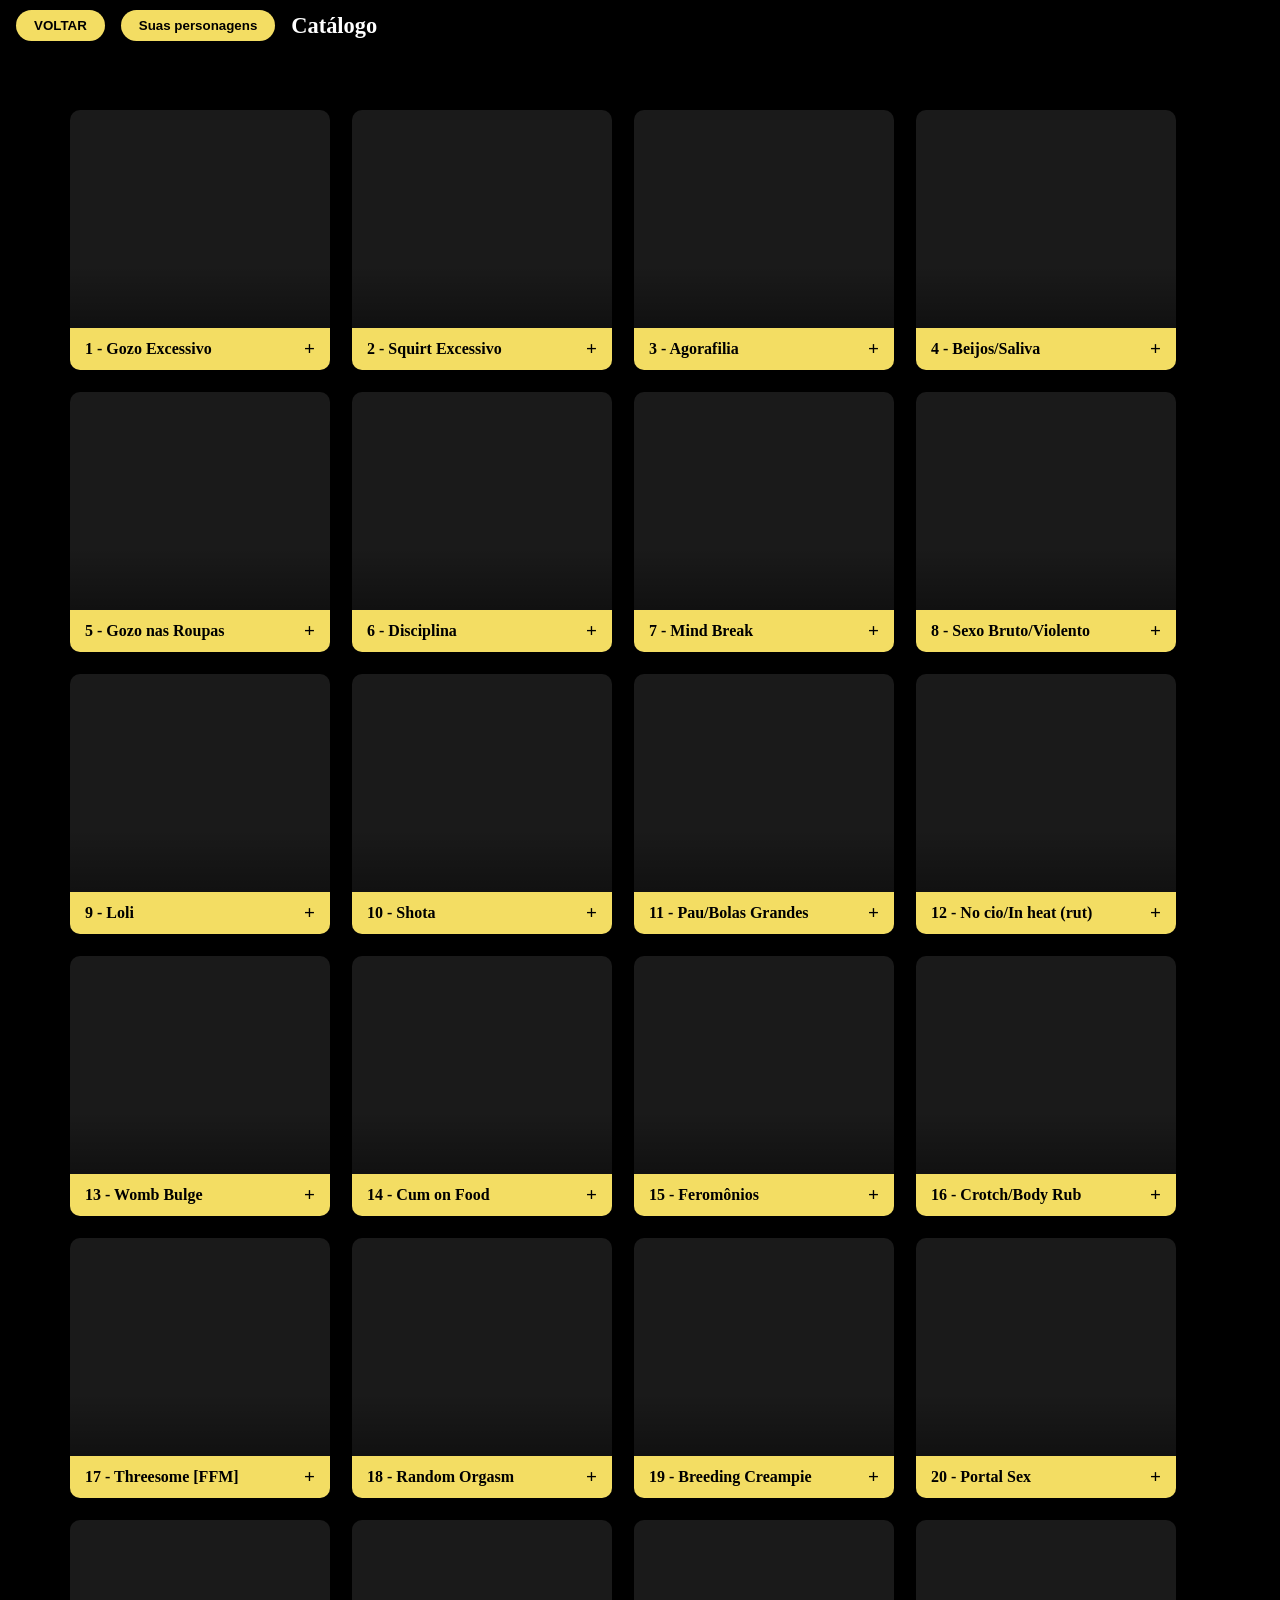
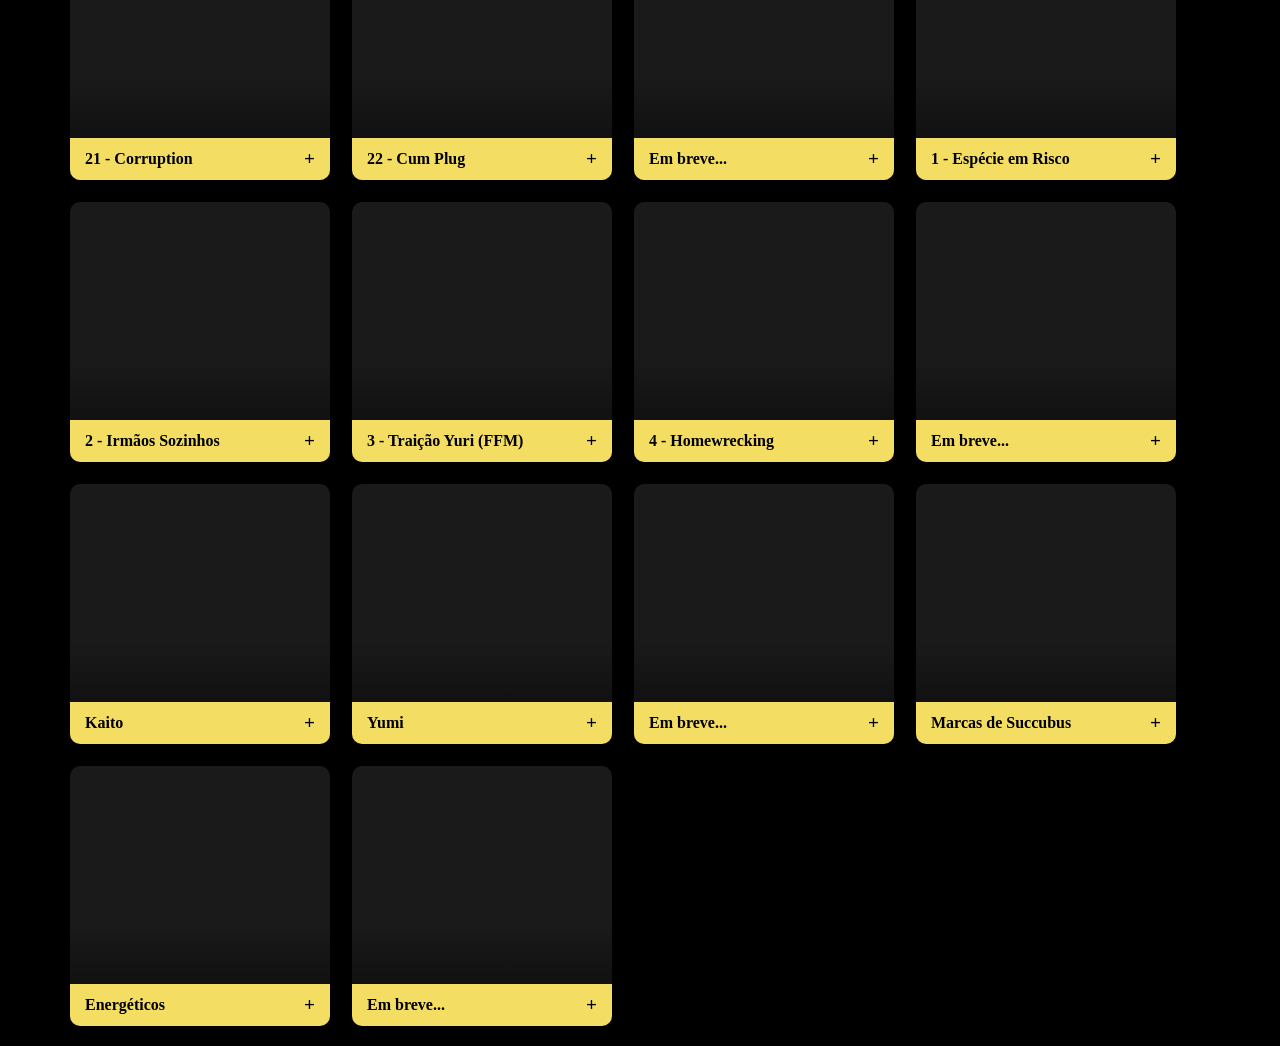
==== commit e35cc299: "all covers, no local imgs" ====
--- a/catalog.html
+++ b/catalog.html
@@ -39,40 +39,41 @@
         data-title="Gozo Excessivo" 
         data-description="Quantidade anormalmente grande de sêmen ou volume de ejaculação, também vale para paus babões, que ficam pingando bastante. A quantidade pode ir desde formar pequenas poças, até algo extremo, como encher múltiplos baldes, banheiras, etc. Também envolve marcar a parceira com o cheiro e a ocorrência de múltiplas ejaculações em pouco tempo, ou em repetição." 
         data-note="Nota: 10/10" 
-        data-images="https://cdn.discordapp.com/attachments/1040125396693291038/1505651467833577492/Video_Project_1.gif?ex=6a0b66b3&is=6a0a1533&hm=6645b3876a716c73a6f92bbde99b8b395f88399144e216464433cc9327688790&,
-        https://cdn.discordapp.com/attachments/1040125396693291038/1505657048996778125/724c34c91553d3c83b32ff354e43ec3c.jpeg?ex=6a0b6be6&is=6a0a1a66&hm=98796eefb67d521612404e919f9a76c02b20b8d2413b765e6daad91da97d6edf&,
+        data-images="images/f1/1.gif,
         https://wimg.rule34.xxx//images/1345/2441c256fd6dbd94d0b24154344638dd.gif?15604782,
-        https://cdn.discordapp.com/attachments/1040125396693291038/1505657050062000178/9b65a56cd8a81fbb821733353042594a.jpeg?ex=6a0b6be6&is=6a0a1a66&hm=82761cb919d4317c7e0a6c0a6dbefa41166ff98426667c2922a502ee1eb06ad3&,
+        images/f1/10.jpeg,
+        images/f1/2.gif,
+        images/f1/11.jpeg,
         https://wimg.rule34.xxx//images/7831/1557f556f9f7965e263b173d6557ec03.gif,
-        https://cdn.discordapp.com/attachments/1040125396693291038/1505657050540146788/85f2155bf99d1cad729e3d594d328a81.jpeg?ex=6a0b6be6&is=6a0a1a66&hm=a37b962424369c4ca7295af27d680e530d863533a5b5718859253042e8537000&,
+        images/f1/12.jpeg,
+        images/f1/3.gif,
         https://wimg.rule34.xxx//images/7809/2ebc640b3ac436f4b39f503c8aafa4fc.gif?8917620,
-        https://cdn.discordapp.com/attachments/1040125396693291038/1505657050976358460/7aa012dc6e644ebdf68d08fb764006f7.jpg?ex=6a0b6be6&is=6a0a1a66&hm=5b89f83da3000fbbf27fa1480cd443a0230d9fcd18d5c7ae8d387598341e97b1&,
+        images/f1/14.jpg,
+        images/f1/4.gif,
+        images/f1/15.jpg,
         https://wimg.rule34.xxx//images/7167/f55b6a0fde1ff937daca0c066d45d40e.gif?8170941,
-        https://cdn.discordapp.com/attachments/1040125396693291038/1505657053786538244/013b1fd85599eb5150748989ed1c1f70.png?ex=6a0b6be7&is=6a0a1a67&hm=4d5e616f4e51e569d99718c0ac22ca872c42d48db3d67b44d8516fc3b7a5e80b&,
+        images/f1/13.png,
+        images/f1/16.jpg,
+        images/f1/5.gif,
+        images/f1/17.png,
         https://wimg.rule34.xxx//images/3551/c84e7669bf23f76118c54d6b9bde64a1.gif?4009832,
-        https://cdn.discordapp.com/attachments/1040125396693291038/1505657054474539191/e396c20f7dedf01d5088f30b0b13ef32.jpg?ex=6a0b6be7&is=6a0a1a67&hm=e056fedf4b7db8982f09db4eff01085e95e51188e6589ae2cb8efc47bb473488&,
+        images/f1/18.jpg,
+        images/f1/6.gif,
+        images/f1/19.jpg,
         https://wimg.rule34.xxx//images/1935/d18e0191f5fb54ff5398dba3edde1843.gif?2097982,
-        https://cdn.discordapp.com/attachments/1040125396693291038/1505657087173197934/162d0d50f63a9b23142192db4e2912ed.png?ex=6a0b6bef&is=6a0a1a6f&hm=deb095db7cca1eca73b1f25d990b384e077302bfa76793164bcab6aeb688a34a&,
+        images/f1/20.jpg,
+        images/f1/7.gif,
+        images/f1/21.png,
         https://wimg.rule34.xxx//images/2118/53f967fd8b01441e9dd776786fb57fa9.gif,
-        https://cdn.discordapp.com/attachments/1040125396693291038/1505657087823450264/d950fe4d8e6294fc7fd912f62751a46c.jpg?ex=6a0b6bef&is=6a0a1a6f&hm=983be0941e58e0a27877a528f56232a22d5f8ad59a33581f068720c04f5f7301&,
-        https://cdn.discordapp.com/attachments/1040125396693291038/1505439356444479568/ezgif-25e7e5f5701a71ab.gif?ex=6a0aa128&is=6a094fa8&hm=b7031230aacaaaa5178f0cefce531c232bea0b34c9d5da601a157c5c435683be&,
-        https://cdn.discordapp.com/attachments/1040125396693291038/1505657089740247110/6e7b151eeed30f63c00c7830ea52f55f.png?ex=6a0b6bef&is=6a0a1a6f&hm=e1a3d118094b0163dfd3ed9982a9dba8bb462e44329655d1844b049dd9f3855e&,
-        https://cdn.discordapp.com/attachments/1040125396693291038/1505439357618884770/ezgif-575a73c94a405ce8.gif?ex=6a0aa128&is=6a094fa8&hm=bfe177394367916ccc255bc6e160edd6526c4694ebf78d92aadf1c4e0228672f&,
-        https://cdn.discordapp.com/attachments/1040125396693291038/1505657090289565966/2b4792d097ecfc845f224f49e5056e08.jpg?ex=6a0b6bf0&is=6a0a1a70&hm=c29a302ef7e669d44e661003074d8d49b6a0ef4a525422bef35c2525e144e4d6&,
-        https://cdn.discordapp.com/attachments/1040125396693291038/1505439359531487252/20260513_185300.gif?ex=6a0aa129&is=6a094fa9&hm=59a08dde4d8e5c3d262be743fac8b8dd4d176f33192877d014eaa5d9abae2022&,
+        images/f1/22.png,
+        images/f1/8.gif,
+        images/f1/23.png,
         https://preview.redd.it/f4a-feed-me-or-chat-about-excessive-cum-and-underwear-v0-mfpi97m718zc1.jpg?width=640&crop=smart&auto=webp&s=86c6bdb678b5ee887949b078a4dcb0345a016e2d,
-        https://cdn.discordapp.com/attachments/1040125396693291038/1505439355714535504/20260514_095118.gif?ex=6a0aa128&is=6a094fa8&hm=bfef00ca5ef222272fc53c6cd9e0a1806c378f5733472e2e4a3710b36cac7455&,
+        images/f1/9.gif,
         https://cdn.hentaiporn.app/file/hentaiporn-app--production/media/94201/conversions/f9e8b5f3edd4af523dc76902106525de-default.webp,
-        https://cdn.discordapp.com/attachments/1040125396693291038/1505438116528259195/ezgif-5a832f42b2b21f06.gif?ex=6a0aa000&is=6a094e80&hm=d501c57faa57c9c68d118e3149f5deb1c8c584c4809da72c5c40e1984416436f&,
         https://cdn.donmai.us/sample/5c/54/__tokoro_megumi_idolmaster_and_1_more_drawn_by_toritori_miri__sample-5c54079716fbf62194a6b41009f6eccf.jpg,
         https://i.redd.it/kyfyp3slpr9d1.gif,
-        https://cdn.donmai.us/original/25/01/__hatsune_miku_vocaloid_drawn_by_hopping_cop__2501d9632b369dfa60a1252474f93d51.png,
-        https://cdn.discordapp.com/attachments/1040125396693291038/1505439358013018253/ezgif-55dff21c266c46eb.gif?ex=6a0aa128&is=6a094fa8&hm=8c7d8514c35620f718f587d7eca23c82caf783afa6b69f0728fbb2375e1dcdf5&,
-        https://cdn.discordapp.com/attachments/1040125396693291038/1505657092445306991/207060fe7fd94ecfc95c57824272cd6a.png?ex=6a0b6bf0&is=6a0a1a70&hm=ce0668cccad45708bb3fd32a1959bfc6f2ee2d91f20fc24f2f856c220aa30ddb&,
-        https://cdn.discordapp.com/attachments/1040125396693291038/1505657092952821821/67ccead9e48f2e91c04d9f3b424c9da0.png?ex=6a0b6bf0&is=6a0a1a70&hm=6237c6e6ac72721b0ba96295257645e0c164019389ab57868d982df399ef7a61&,
-        https://cdn.discordapp.com/attachments/1040125396693291038/1505439359107731658/ezgif-5e83b53762909ffa.gif?ex=6a0aa128&is=6a094fa8&hm=3759f3344fb288575559b2a1050cb74f6b073f6c13d0015ec8a4f185cb5250e9&,       
-        https://cdn.discordapp.com/attachments/1040125396693291038/1505657122988232824/2d111df9f84e7480ac928d8fff328683.png?ex=6a0b6bf7&is=6a0a1a77&hm=9c041815f1d155d077e725933e655da55263f6fe820dbc8ea8d52eb2ce7d9a58&,
-        https://cdn.discordapp.com/attachments/1040125396693291038/1505439358503616512/ezgif-543882615a4adb9f.gif?ex=6a0aa128&is=6a094fa8&hm=7f1760fae1d6dd5ba63b961cb3430e4a00f86fc8e0a00a3b84bcc310d3753c4b&"
+        https://cdn.donmai.us/original/25/01/__hatsune_miku_vocaloid_drawn_by_hopping_cop__2501d9632b369dfa60a1252474f93d51.png"
         data-cover="https://cdn.donmai.us/original/59/1f/591f10c61baf0507e96a1a1b2b35c675.jpg">
             <div class="item-header"><span>1 - Gozo Excessivo</span><span class="expand-icon">+</span></div>
         </div>
@@ -82,7 +83,7 @@
         data-description="Ejaculação feminina em excesso. Jatos e baba grossa de buceta. O suficiente para melar as paredes e deixar um cheiro afrodisíaco na sala. Não envolve apenas grande quantidade, mas múltiplas vezes em pouco tempo." 
         data-note="Nota: 10/10" 
         data-images="https://wimg.rule34.xxx//images/1/d52030cae029d848a708e54da08ee469.gif,
-        https://cdn.discordapp.com/attachments/1040125396693291038/1505657091870818304/1b74faf65fde876af0fe4da2f7da156d.jpg?ex=6a0b6bf0&is=6a0a1a70&hm=fbb720bfc7dd2792964296d64831cb0ae284be6ece7f2f4ce1be4bad8fe52a17&,
+        images/f2/1.jpg,
         https://cdn.hentaiporn.app/file/hentaiporn-app--production/media/116718/conversions/713f30dd7a86bc6aec4dd8d0fd46ed3c-default.webp,
         https://i.redd.it/27gm8zjxkbxe1.gif" 
         data-cover="https://cdn.hentaiporn.app/file/hentaiporn-app--production/media/2305/responsive-images/4255d1b59f3d8f95f2eac261ff6932b7___default_742_1200.webp">
@@ -93,7 +94,7 @@
         data-title="Agorafilia" 
         data-description="Mesmo que exibicionismo. Praticar atos sexuais em locais públicos, escondido ou não. Envolve uso de vibradores, provocações ou sexo." 
         data-note="Nota: 8/10" 
-        data-images="https://cdn.discordapp.com/attachments/1040125396693291038/1505657122141245450/afa547a5da357787566cfe3555a00888.png?ex=6a0b6bf7&is=6a0a1a77&hm=c98c931e841e65fb26bee2f9b9696d6a2dc21d1c7b281c61a5afbabda7270071&,
+        data-images="images/f3/1.png,
         " 
         data-cover="https://wimg.rule34.xxx//images/1654/c8bd35960ff150dd2536f9a63a2b1256.png?16185668">
             <div class="item-header"><span>3 - Agorafilia</span><span class="expand-icon">+</span></div>
@@ -112,10 +113,10 @@
         data-title="Gozo nas Roupas" 
         data-description="Envolve tanto a ejaculação durante sexo vestidos, como gozar dentro das roupas da pessoa, assim como em acessórios, como máscaras, colares, etc." 
         data-note="Nota: 7.5/10" 
-        data-images="https://cdn.discordapp.com/attachments/1040125396693291038/1505657053073379389/b344f586a0530c72dc73ecdeb7254197.png?ex=6a0b6be7&is=6a0a1a67&hm=e2ad27bc1f1725c7688d55d302a8a0800f1192fc72a12b5fafa222d6a5679888&,
-        https://cdn.discordapp.com/attachments/1040125396693291038/1505657093737287710/0af83f8cdf91b30914ec389a713d9f1b.jpg?ex=6a0b6bf0&is=6a0a1a70&hm=8d7e2b5262dda06a31ff563bbbfc0805fbc4c1e61c617067141d6e42d69e18f8&,
-        " 
-        data-cover="https://cdn.discordapp.com/attachments/1040125396693291038/1505657123327967474/8a68a44c2cd5f5606866cc38d3e4f1d9.jpg?ex=6a0b6bf7&is=6a0a1a77&hm=ab56080c81b74c474146e118df9a3546eb6a503d295452bdd17cf043d3b3d154&">
+        data-images="images/f5/2.png,
+        images/f5/3.jpg,
+        " 
+        data-cover="images/f5/1.jpg">
             <div class="item-header"><span>5 - Gozo nas Roupas</span><span class="expand-icon">+</span></div>
         </div>
 
@@ -137,7 +138,7 @@
             <div class="item-header"><span>7 - Mind Break</span><span class="expand-icon">+</span></div>
         </div>
 
-<div class="item" data-cat="f" 
+        <div class="item" data-cat="f" 
         data-title="Sexo Bruto/Violento" 
         data-description="Atos físicos agressivos ou degradantes durante o sexo, incluindo tapas, asfixia, uso de força física, penetração profunda, forte e rápida, ou outros tipos de subjugação/humilhação que torne o sexo vigoroso, desesperado e bruto." 
         data-note="Nota: 9/10" 
@@ -150,9 +151,10 @@
         data-title="Loli" 
         data-description="Na cultura popular japonesa, os termos são associados ao gênero de mídia (principalmente em anime, mangá e jogos eletrônicos) que tem como foco personagens infantis (ou com traços infantis), mais específicamente: Loli: Meninas" 
         data-note="Nota: 9.5/10" 
-        data-images="https://cdn.discordapp.com/attachments/1040125396693291038/1505657088846598285/4f02d836f350d618e6faca4349623902.png?ex=6a0b6bef&is=6a0a1a6f&hm=bf5a74f266590b54f08bb679e5d2e49dc0798dcd3619a17321c53b7ecadc2ace&,
-        " 
-        data-cover="https://cdn.discordapp.com/attachments/1040125396693291038/1505671961811091526/1486480af73675f4c310f8c9a5f9c3c2.jpg?ex=6a0b79c9&is=6a0a2849&hm=1f23f906fa7fef20f7ebd7feb74b56e1f1f984c4389f48fcf2ee851039445e5f&">
+        data-images="images/f9/2.png,
+        images/f9/3.png
+        " 
+        data-cover="images/f9/1.jpeg">
             <div class="item-header"><span>9 - Loli</span><span class="expand-icon">+</span></div>
         </div>
 
@@ -160,9 +162,8 @@
         data-title="Shota" 
         data-description="Na cultura popular japonesa, os termos são associados ao gênero de mídia (principalmente em anime, mangá e jogos eletrônicos) que tem como foco personagens infantis (ou com traços infantis), mais específicamente: Shota: Meninos" 
         data-note="Nota: 9/10" 
-        data-images="https://cdn.discordapp.com/attachments/1040125396693291038/1505657051857158354/d8389b4775796873b9ee47e0a192b20d.png?ex=6a0b6be6&is=6a0a1a66&hm=abc5e67e1026004339c7a37be9b8cd94224e53a538b3b37e7096ac467a8b604d&,
-        " 
-        data-cover="https://cdn.discordapp.com/attachments/1040125396693291038/1505671962620330034/3c5171530e82a2a373f4d15297c61695.png?ex=6a0b79c9&is=6a0a2849&hm=7db146fa38489398c1a5ed2ea250ef18311a2bdb9bd19ad71a66cd86d38d371f&">
+        data-images="images/f10/2.png"
+        data-cover="images/f10/1.png">
             <div class="item-header"><span>10 - Shota</span><span class="expand-icon">+</span></div>
         </div>
 
@@ -179,7 +180,7 @@
         data-title="No cio/In heat (rut)" 
         data-description="Estado de libido extrema. A personagem é tomada pela vontade sexual e se torna incapaz de funcionar normalmente até que se alivie, por isso, fica louca por sexo ou qualquer coisa que a faça gozar." 
         data-note="Nota: 10/10" 
-        data-images="https://cdn.discordapp.com/attachments/1040125396693291038/1505435344353361980/ezgif-4713bc0c41b4018f.gif?ex=6a0b462b&is=6a09f4ab&hm=4d4d585d617507f8b9de38d82e640b09f16131ab503a36d07ce9339a80bec1c0&,
+        data-images="images/f12/1.gif,
         " 
         data-cover="https://wimg.rule34.xxx//images/771/a58aab17739226235cb8f52f2f1a0ebe.jpeg">
             <div class="item-header"><span>12 - No cio/In heat (rut)</span><span class="expand-icon">+</span></div>
@@ -189,8 +190,10 @@
         data-title="Womb Bulge" 
         data-description="Elevação pequena na barriga, devido a ter um útero grande ou muito fértil e sensível, seja por apertos por fora, ou pirocadas colidindo contra ele. Também envolve ''Stomach Bulge''." 
         data-note="Nota: 8.5/10" 
-        data-images="" 
-        data-cover="">
+        data-images="https://wimg.rule34.xxx//images/1902/5ab8379a6948464f7806beb5e71ab6fa.gif?15835161,
+        https://wimg.rule34.xxx//samples/2245/sample_f8d936eac98074a3a05ae8ff8c7d52d5.jpg?15149132,
+        " 
+        data-cover="https://wimg.rule34.xxx//images/4158/24baa1f3e5369071df96d7da565752cf.jpeg?4722892">
             <div class="item-header"><span>13 - Womb Bulge</span><span class="expand-icon">+</span></div>
         </div>
 
@@ -199,7 +202,7 @@
         data-description="Gozo na comida, seja misturado ou gozado na hora, por cima. Também envolve consumir porra diretamente, para se alimentar." 
         data-note="Nota: 8/10" 
         data-images="" 
-        data-cover="">
+        data-cover="https://wimg.rule34.xxx//images/1630/6f4046992759109a3708dab54c91f1ccb966ede1.png?1752584">
             <div class="item-header"><span>14 - Cum on Food</span><span class="expand-icon">+</span></div>
         </div>
 
@@ -208,7 +211,7 @@
         data-description="Substâncias químicas secretadas pelo corpo para comunicar a vontade de procriar. Gosto de aumentar os efeitos e causar, nas personagens que cheiram esses feromônios, reações como orgasmos excessivos e um tesão anormal." 
         data-note="Nota: 9/10" 
         data-images="" 
-        data-cover="">
+        data-cover="https://wimg.rule34.xxx//images/3256/b59989bb0754edcbb251d087a9c455a8.jpeg?17233747">
             <div class="item-header"><span>15 - Feromônios</span><span class="expand-icon">+</span></div>
         </div>
 
@@ -217,7 +220,7 @@
         data-description="Esfregar o corpo um no outro ou em objetos, em especial as partes íntimas." 
         data-note="Nota: 7.5/10" 
         data-images="" 
-        data-cover="">
+        data-cover="https://wimg.rule34.xxx/thumbnails/2834/thumbnail_7f8b283a352320b012e845598008b823.jpg?15394289">
             <div class="item-header"><span>16 - Crotch/Body Rub</span><span class="expand-icon">+</span></div>
         </div>
 
@@ -225,9 +228,9 @@
         data-title="Threesome [FFM]" 
         data-description="Sexo ou romance à três, envolvendo duas mulheres e um homem." 
         data-note="Nota: 9/10" 
-        data-images="https://cdn.discordapp.com/attachments/1040125396693291038/1505657055816450238/7c76a645e4fc7dcab4acc1edf7e3b7a7.png?ex=6a0b6be7&is=6a0a1a67&hm=6d96f53ae9c77674eee8b3e2291abd8a17164f50d911622019ec60847249ac72&,
-        " 
-        data-cover="">
+        data-images="images/f17/1.png,
+        " 
+        data-cover="https://wimg.rule34.xxx//samples/1558/sample_79bdb8a5e4bdf7515409a70c2ee5b38b.jpg?17408817">
             <div class="item-header"><span>17 - Threesome [FFM]</span><span class="expand-icon">+</span></div>
         </div>
 
@@ -235,8 +238,8 @@
         data-title="Random Orgasm" 
         data-description="''Orgasmo espontâneo'', feminino e masculino, sem motivo aparente, ou com pouquíssimo estímulo, como pensar na pessoa, ver o pau/buceta, lembrar do sexo, estímulos mágicos, entorpecentes, ou simplesmente gozar do nada." 
         data-note="Nota: 10/10" 
-        data-images="" 
-        data-cover="">
+        data-images="https://gelbooru.com/thumbnails/3c/24/thumbnail_3c24f0ed6f824ffa0f51f609c02b5339.jpg" 
+        data-cover="images/f18/1.png">
             <div class="item-header"><span>18 - Random Orgasm</span><span class="expand-icon">+</span></div>
         </div>
 
@@ -245,7 +248,7 @@
         data-description="Ejaculação interna, que engravida a garota ou com intenção de engravidar. NÃO envolve, necessariamente, encenar com a gravidez avançada." 
         data-note="Nota: 9/10" 
         data-images="" 
-        data-cover="">
+        data-cover="https://wimg.rule34.xxx//images/2658/508b665b25ea35cfcbdba260de2d6cc9.jpeg">
             <div class="item-header"><span>19 - Breeding Creampie</span><span class="expand-icon">+</span></div>
         </div>
 
@@ -254,7 +257,7 @@
         data-description="Ato sexual através de objeto que cria uma alteração espacial. Um objeto entra e sai em outro lugar." 
         data-note="Nota: 7/10" 
         data-images="" 
-        data-cover="">
+        data-cover="https://wimg.rule34.xxx//images/2878/951f645b41a75988b056c3ec9d688e48f03f3aed.jpg">
             <div class="item-header"><span>20 - Portal Sex</span><span class="expand-icon">+</span></div>
         </div>
 
@@ -263,7 +266,7 @@
         data-description="Em resumo, tirar a inocência da parceira. Envolve desde tirar sua virgindade, até introduzir a práticas pervertidas, como sexo em público, traição, sexo sem proteção, etc." 
         data-note="Nota: 9/10" 
         data-images="" 
-        data-cover="">
+        data-cover="https://wimg.rule34.xxx//images/30/20815110b6be6892304e5ed476e34fc9.jpeg">
             <div class="item-header"><span>21 - Corruption</span><span class="expand-icon">+</span></div>
         </div>
 
@@ -271,9 +274,21 @@
         data-title="Cum Plug" 
         data-description="Usar um objeto, como um vibrador, ou a própria roupa íntima, para tampar o esperma dentro do útero/ânus. Pode envolver manter o líquido por períodos prolongados de tempo ou, simplesmente, nunca tirar." 
         data-note="Nota: 10/10" 
+        data-images="https://wimg.rule34.xxx//images/4905/89bc2ae355760d4f7034213acc84afe7.png,
+        https://wimg.rule34.xxx//images/962/227c5b63dd3755eb342dd696fa6de04b.jpeg?12589533,
+        https://wimg.rule34.xxx//images/3335/e7cc7a0ccec7b121af3000cd571b3dfc574c3bd2.jpg,
+        " 
+        data-cover="https://wimg.rule34.xxx//images/375/3afd7420bfeb79becda71097bde2a59a.jpeg?9237720">
+            <div class="item-header"><span>22 - Cum Plug</span><span class="expand-icon">+</span></div>
+        </div>
+
+        <div class="item" data-cat="f" 
+        data-title="Em breve..." 
+        data-description="Em breve..." 
+        data-note="Em breve..." 
         data-images="" 
         data-cover="">
-            <div class="item-header"><span>22 - Cum Plug</span><span class="expand-icon">+</span></div>
+            <div class="item-header"><span>Em breve...</span><span class="expand-icon">+</span></div>
         </div>
 
         <!-- ===================================================== -->
@@ -284,7 +299,7 @@
         data-description="Vou ser um dos últimos homens do mundo, devido a uma doença rara que afetou a maioria. Sobraram só uns 5 em países diferentes no mundo, e cada país cuida do seu. Vou ter sido cuidado e tratado a vida toda pra servir como procriador, e ser muito rico, bancado pelo governo.&#10;&#10;Você vai ser uma garotinha bem nova, que foi ensinada na escola a foder e procriar, só isso. E também recebeu hormônios e estimulantes a vida toda.&#10;&#10;Por causa dessas substâncias, vai ser uma puta desesperada e tarada. Só de me ver, seu útero vai coçar, sua xota vai babar no chão e você vai tirar a calcinha na hora, me implorar pra te foder. Também quero que goze literalmente com qualquer coisa. Um tapa, uma olhada, uma metida, tanto faz." 
         data-note="Nota: 9.5/10" 
         data-images="" 
-        data-cover="">
+        data-cover="https://hentai.tv/wp-content/uploads/2023/09/cover_9809.jpg">
             <div class="item-header"><span>1 - Espécie em Risco</span><span class="expand-icon">+</span></div>
         </div>
 
@@ -292,7 +307,7 @@
         data-description="Nesse tema, vai ser minha irmã, seja mais nova, mais velha, ou mesma idade. Devido à nossa grande afinidade e gosto, vamos estar com os hormônios à flor da pele, com a xota e o pau fedendo hormônios. Vamos acabar nos trombando e só por isso, ficar com um tesão absurdo e transar até seu útero inchar, sem limites.&#10;&#10;Podemos levar a diversão para fora de casa e até cenários mais elaborados."" 
         data-note="Nota: 10/10" 
         data-images="" 
-        data-cover="">
+        data-cover="https://i.redd.it/bxgouo74sgec1.png">
             <div class="item-header"><span>2 - Irmãos Sozinhos</span><span class="expand-icon">+</span></div>
         </div>
 
@@ -300,7 +315,7 @@
         data-description="Faremos esse tema com três pessoas. As duas mulheres serão namoradas, mas uma será secretamente apaixonada por mim. Vou foder ela com vontade e a corna vai descobrir. A partir daí, pode se juntar a nós, ou só ficar olhando, devastada." 
         data-note="Nota: 9/10" 
         data-images="" 
-        data-cover="">
+        data-cover="https://i.redd.it/mdpe8a6dsxfd1.jpeg">
             <div class="item-header"><span>3 - Traição Yuri (FFM)</span><span class="expand-icon">+</span></div>
         </div>
 
@@ -308,8 +323,16 @@
         data-description="A namorada do meu personagem será traída múltiplas vezes por várias personagens femininas." 
         data-note="Nota: 8/10" 
         data-images="" 
+        data-cover="https://cdn.truyen-hentai.com/f-homewrecker-gelatomusume?interlace=1&quality=90&type=jpeg&url=https%3A%2F%2Fi.redd.it%2F9pvjxtter0mf1.jpeg&width=400&sign=S_BVlTHX5TydFgrYwrtPxAlXycI6z0bxFIdLT2nEEwA">
+            <div class="item-header"><span>4 - Homewrecking</span><span class="expand-icon">+</span></div>
+        </div>
+
+        <div class="item" data-cat="t" data-title="Em breve..." 
+        data-description="Em breve..." 
+        data-note="Em breve..." 
+        data-images="" 
         data-cover="">
-            <div class="item-header"><span>4 - Homewrecking</span><span class="expand-icon">+</span></div>
+            <div class="item-header"><span>Em breve...</span><span class="expand-icon">+</span></div>
         </div>
 
         <!-- ===================================================== -->
@@ -319,17 +342,25 @@
         <div class="item" data-cat="p" 
         data-title="Kaito (Kai)" 
         data-description="Um adolescente ou homem quieto e ranzinza, tendo raros momentos de romance e cuidado, caso necessário. Idade pode variar." 
-        data-images="" 
-        data-cover="">
+        data-images="https://i.pinimg.com/736x/97/dd/ec/97ddecb0d97a2b71899fac768b297615.jpg" 
+        data-cover="https://i.pinimg.com/736x/ec/3f/6d/ec3f6d26b3772a41908d3e7a666b2ecd.jpg">
             <div class="item-header"><span>Kaito</span><span class="expand-icon">+</span></div>
         </div>
 
         <div class="item" data-cat="p" 
         data-title="Yumi (Yu)" 
         data-description="Um neko (pessoa com cauda e orelhas de gatinho) carinhoso e gentil. Pode se tornar uma fera no cio, sedenta por sexo, ou ser um garoto frágil e carente, que ama sua sugar mommy. Idade pode variar." 
+        data-images="https://i.pinimg.com/1200x/c8/01/da/c801dac50e0a5f068b3945918e0a1d48.jpg" 
+        data-cover="https://i.pinimg.com/736x/c5/d9/12/c5d91242ca89d63d27e7659eecc9f348.jpg">
+            <div class="item-header"><span>Yumi</span><span class="expand-icon">+</span></div>
+        </div>
+
+        <div class="item" data-cat="p" 
+        data-title="Em breve..." 
+        data-description="Em breve..." 
         data-images="" 
         data-cover="">
-            <div class="item-header"><span>Yumi</span><span class="expand-icon">+</span></div>
+            <div class="item-header"><span>Em breve...</span><span class="expand-icon">+</span></div>
         </div>
 
         <!-- ===================================================== -->
@@ -337,13 +368,25 @@
         <!-- ===================================================== -->
 
         <div class="item" data-cat="a" data-title="Tatuagem de Succubus" data-description="Qualquer personagem pode ter essas tatuagens. Podemos conversar sobre os efeitos, duração, momentos, etc. Clique em imagens para ver." 
-        data-images="https://vocesabianime.com/wp-content/uploads/2020/11/Significado-das-Tatuagens-de-Hentai-1-790x1000.jpg.webp,https://cdn.discordapp.com/attachments/1040125396693291038/1505673568707411968/LfOE8ka.png?ex=6a0b7b48&is=6a0a29c8&hm=6325df0132616d27b322f9d701c6c5d81ce49a6e9fa7cad497b3fb640038492f&" 
+        data-images="https://vocesabianime.com/wp-content/uploads/2020/11/Significado-das-Tatuagens-de-Hentai-1-790x1000.jpg.webp,images/a1/1.png" 
         data-cover="https://preview.redd.it/question-do-you-believe-that-some-tattoos-are-really-bad-in-v0-ej2w4vv0mkbe1.jpeg?width=640&crop=smart&auto=webp&s=e169a360ed758201dc4282c2a4696eee2f07c107">
             <div class="item-header"><span>Marcas de Succubus</span><span class="expand-icon">+</span></div>
         </div>
 
-        <div class="item" data-cat="a" data-title="Item A2" data-description="Descrição do item A2." data-note="Nota: —" data-images="" data-cover="">
-            <div class="item-header"><span>Item A2</span><span class="expand-icon">+</span></div>
+        <div class="item" data-cat="a" 
+        data-title="Energéticos" 
+        data-description="Os efeitos podem ser acumulados e, quanto mais efeitos, mais fortes ficam. Podemos ajustar como quisermos."  
+        data-images="images/a2/1.png,images/a2/2.png" 
+        data-cover="images/a2/1.png">
+            <div class="item-header"><span>Energéticos</span><span class="expand-icon">+</span></div>
+        </div>
+
+        <div class="item" data-cat="a" 
+        data-title="Em breve..." 
+        data-description="Em breve..."  
+        data-images="" 
+        data-cover="">
+            <div class="item-header"><span>Em breve...</span><span class="expand-icon">+</span></div>
         </div>
 
     </div>
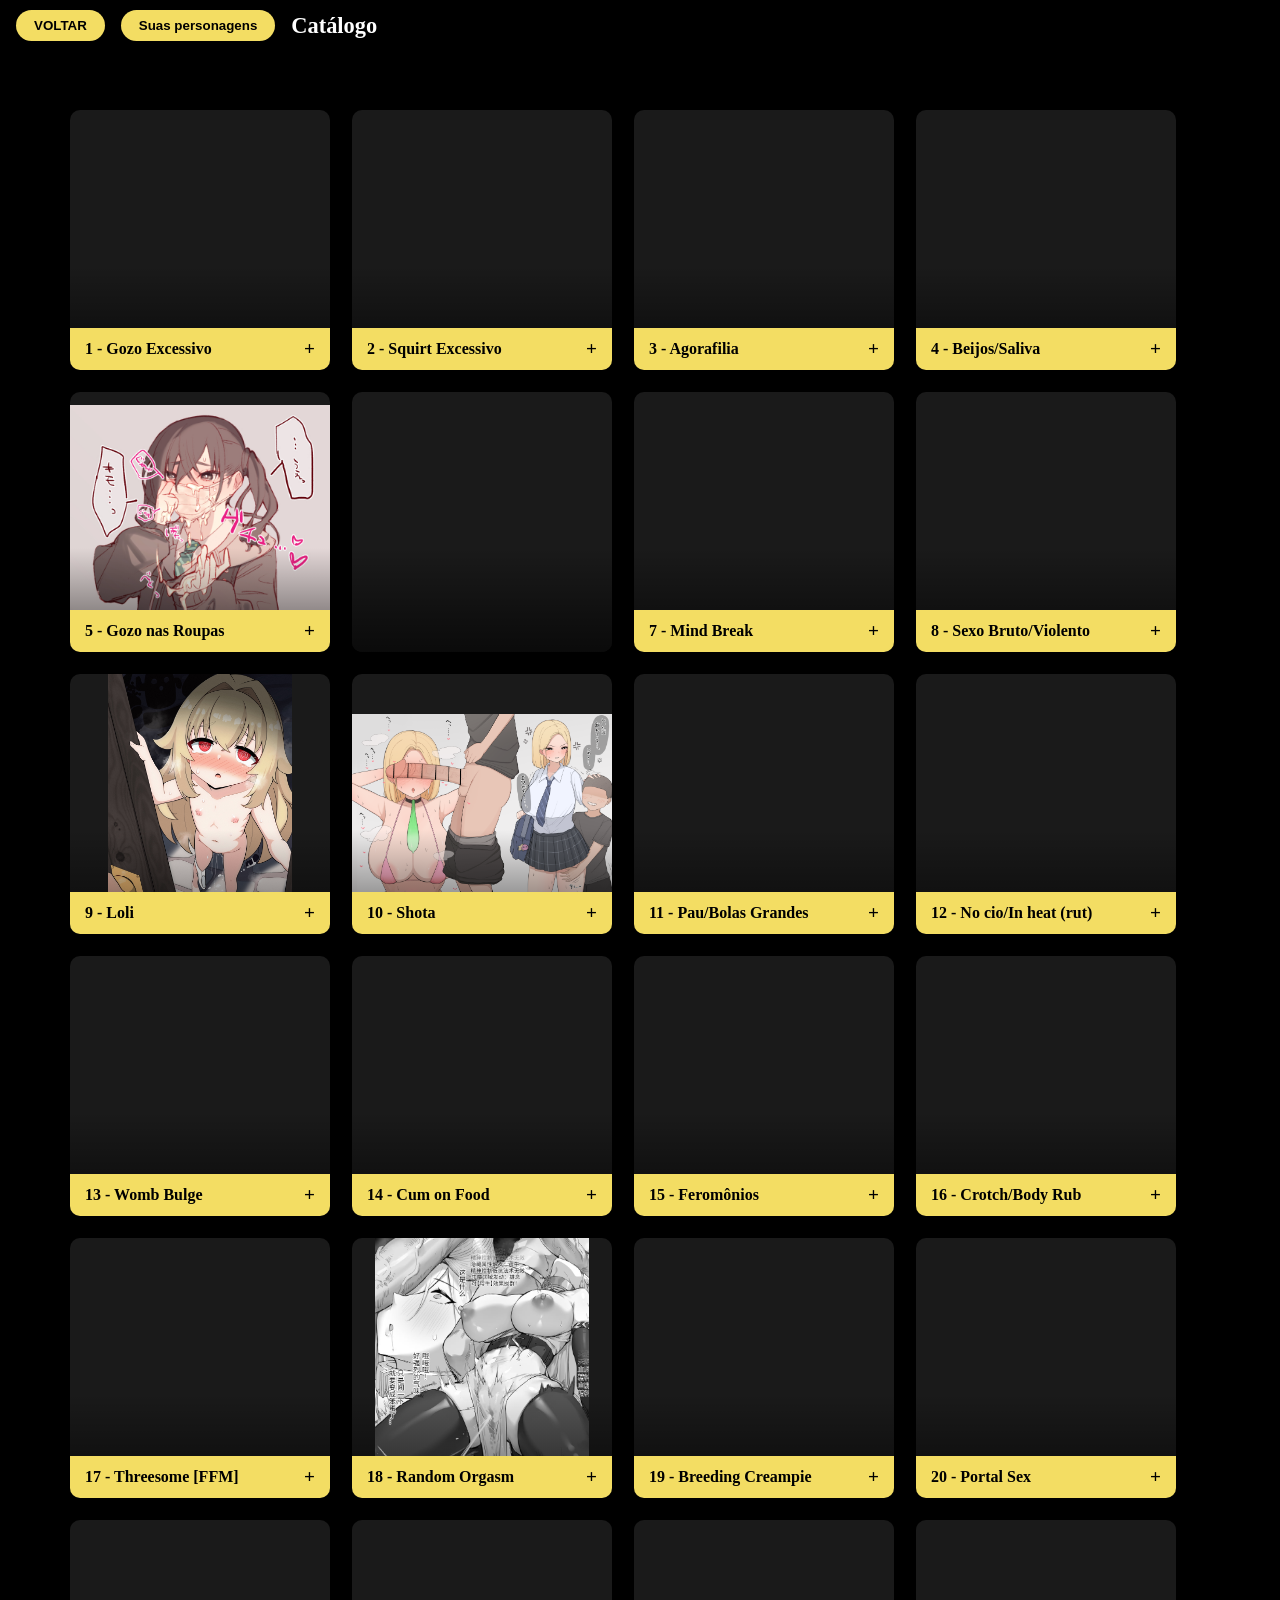
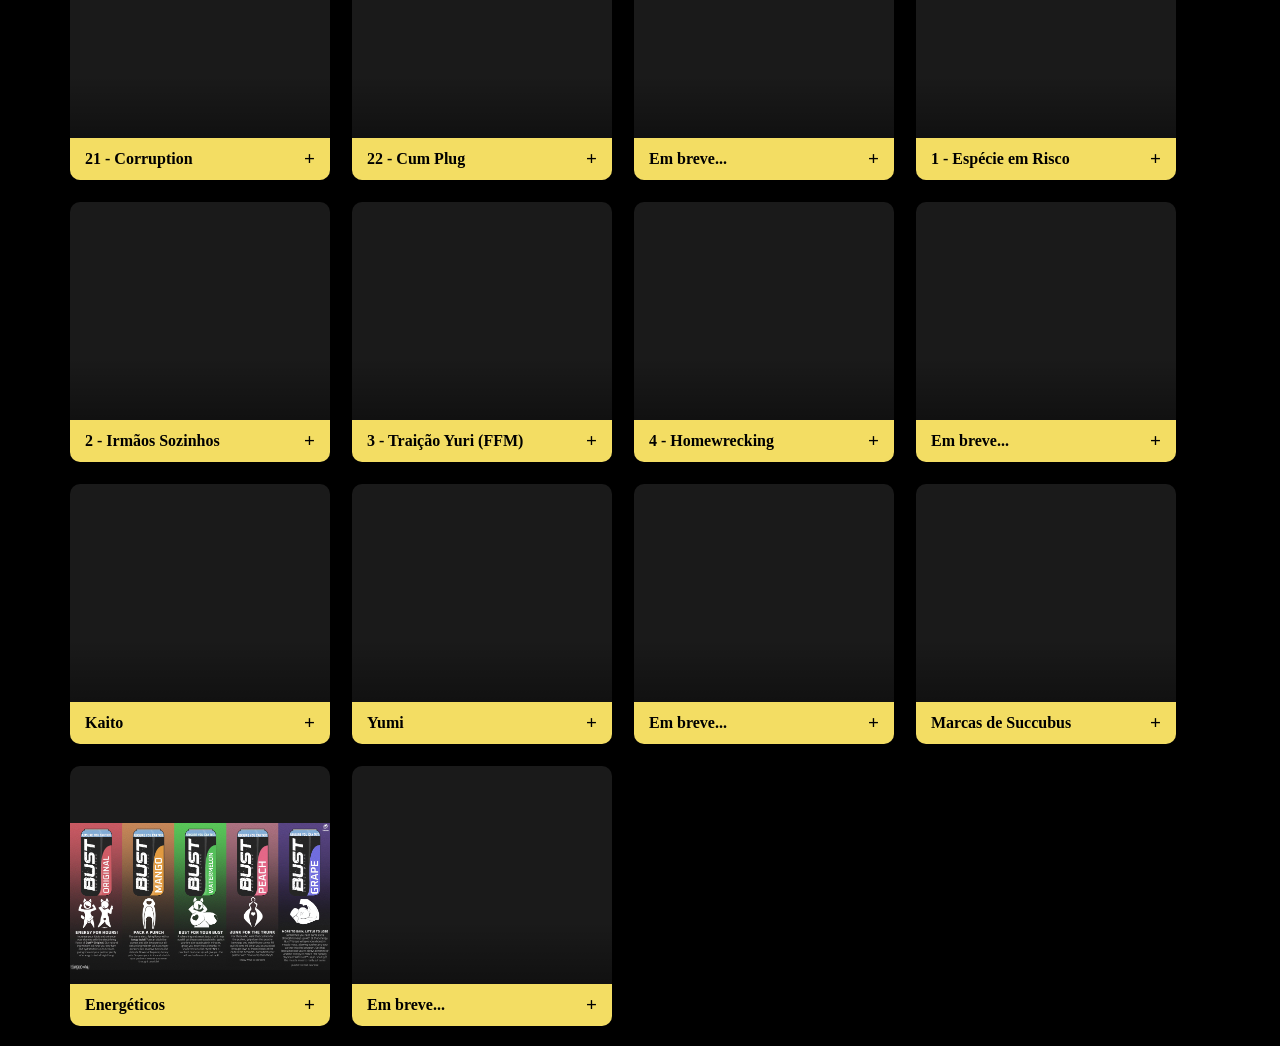
==== commit 4c3db9cd: "covers to gallery" ====
--- a/catalog.html
+++ b/catalog.html
@@ -39,7 +39,8 @@
         data-title="Gozo Excessivo" 
         data-description="Quantidade anormalmente grande de sêmen ou volume de ejaculação, também vale para paus babões, que ficam pingando bastante. A quantidade pode ir desde formar pequenas poças, até algo extremo, como encher múltiplos baldes, banheiras, etc. Também envolve marcar a parceira com o cheiro e a ocorrência de múltiplas ejaculações em pouco tempo, ou em repetição." 
         data-note="Nota: 10/10" 
-        data-images="images/f1/1.gif,
+        data-images="https://cdn.donmai.us/original/59/1f/591f10c61baf0507e96a1a1b2b35c675.jpg,
+        images/f1/1.gif,
         https://wimg.rule34.xxx//images/1345/2441c256fd6dbd94d0b24154344638dd.gif?15604782,
         images/f1/10.jpeg,
         images/f1/2.gif,
@@ -82,7 +83,8 @@
         data-title="Squirt Excessivo" 
         data-description="Ejaculação feminina em excesso. Jatos e baba grossa de buceta. O suficiente para melar as paredes e deixar um cheiro afrodisíaco na sala. Não envolve apenas grande quantidade, mas múltiplas vezes em pouco tempo." 
         data-note="Nota: 10/10" 
-        data-images="https://wimg.rule34.xxx//images/1/d52030cae029d848a708e54da08ee469.gif,
+        data-images="https://cdn.hentaiporn.app/file/hentaiporn-app--production/media/2305/responsive-images/4255d1b59f3d8f95f2eac261ff6932b7___default_742_1200.webp,
+        https://wimg.rule34.xxx//images/1/d52030cae029d848a708e54da08ee469.gif,
         images/f2/1.jpg,
         https://cdn.hentaiporn.app/file/hentaiporn-app--production/media/116718/conversions/713f30dd7a86bc6aec4dd8d0fd46ed3c-default.webp,
         https://i.redd.it/27gm8zjxkbxe1.gif" 
@@ -94,7 +96,8 @@
         data-title="Agorafilia" 
         data-description="Mesmo que exibicionismo. Praticar atos sexuais em locais públicos, escondido ou não. Envolve uso de vibradores, provocações ou sexo." 
         data-note="Nota: 8/10" 
-        data-images="images/f3/1.png,
+        data-images="https://wimg.rule34.xxx//images/1654/c8bd35960ff150dd2536f9a63a2b1256.png?16185668,
+        images/f3/1.png,
         " 
         data-cover="https://wimg.rule34.xxx//images/1654/c8bd35960ff150dd2536f9a63a2b1256.png?16185668">
             <div class="item-header"><span>3 - Agorafilia</span><span class="expand-icon">+</span></div>
@@ -104,7 +107,8 @@
         data-title="Beijos/Saliva" 
         data-description="Beijos molhados e intensos. Também o ato de cuspir ou babar na boca da parceira, ou a parceira na minha." 
         data-note="Nota: 8.5/10" 
-        data-images="" 
+        data-images="https://wimg.rule34.xxx//images/3626/3d38b0e1e1b47539a42a4e5208bf70f4.png,
+        " 
         data-cover="https://wimg.rule34.xxx//images/3626/3d38b0e1e1b47539a42a4e5208bf70f4.png">
             <div class="item-header"><span>4 - Beijos/Saliva</span><span class="expand-icon">+</span></div>
         </div>
@@ -114,6 +118,7 @@
         data-description="Envolve tanto a ejaculação durante sexo vestidos, como gozar dentro das roupas da pessoa, assim como em acessórios, como máscaras, colares, etc." 
         data-note="Nota: 7.5/10" 
         data-images="images/f5/2.png,
+        images/f5/1.jpg,
         images/f5/3.jpg,
         " 
         data-cover="images/f5/1.jpg">
@@ -124,16 +129,17 @@
         data-title="Disciplina" 
         data-description="A parte dominadora cria regras e diretrizes para serem seguidas pela parte submissa. Podem ser sobre o comportamento ou relacionadas ao rpg, mesmo." 
         data-note="Nota: 7/10" 
-        data-images="" 
+        data-images="https://wimg.rule34.xxx//images/2826/2e0b2788d7a1aeb7cd85d0d52121bbf7.png?12760783,
+        " 
         data-cover="https://wimg.rule34.xxx//images/2826/2e0b2788d7a1aeb7cd85d0d52121bbf7.png?12760783">
-            <div class="item-header"><span>6 - Disciplina</span><span class="expand-icon">+</span></div>
         </div>
 
         <div class="item" data-cat="f" 
         data-title="Mind Break" 
         data-description="Perda do pensamento racional após prática sexual excessiva ou muito violenta. Geralmente envolve a personagem exagerar nas reações do seu corpo e passar a pensar só em sexo, com alteração de personalidade. Pode haver alteração no cérebro, substituindo alguma área por um cio incontrolável." 
         data-note="Nota: 9/10" 
-        data-images="" 
+        data-images="https://wimg.rule34.xxx//images/417/3cbce51ad715fdd83aacac929cd6a791.jpeg,
+        " 
         data-cover="https://wimg.rule34.xxx//images/417/3cbce51ad715fdd83aacac929cd6a791.jpeg">
             <div class="item-header"><span>7 - Mind Break</span><span class="expand-icon">+</span></div>
         </div>
@@ -142,7 +148,8 @@
         data-title="Sexo Bruto/Violento" 
         data-description="Atos físicos agressivos ou degradantes durante o sexo, incluindo tapas, asfixia, uso de força física, penetração profunda, forte e rápida, ou outros tipos de subjugação/humilhação que torne o sexo vigoroso, desesperado e bruto." 
         data-note="Nota: 9/10" 
-        data-images="" 
+        data-images="https://wimg.rule34.xxx//images/7342/919847d484f92f34c4fbbdd84029f9da.jpeg,
+        " 
         data-cover="https://wimg.rule34.xxx//images/7342/919847d484f92f34c4fbbdd84029f9da.jpeg">
             <div class="item-header"><span>8 - Sexo Bruto/Violento</span><span class="expand-icon">+</span></div>
         </div>
@@ -152,7 +159,8 @@
         data-description="Na cultura popular japonesa, os termos são associados ao gênero de mídia (principalmente em anime, mangá e jogos eletrônicos) que tem como foco personagens infantis (ou com traços infantis), mais específicamente: Loli: Meninas" 
         data-note="Nota: 9.5/10" 
         data-images="images/f9/2.png,
-        images/f9/3.png
+        images/f9/3.png,
+        images/f9/1.jpeg,
         " 
         data-cover="images/f9/1.jpeg">
             <div class="item-header"><span>9 - Loli</span><span class="expand-icon">+</span></div>
@@ -162,7 +170,9 @@
         data-title="Shota" 
         data-description="Na cultura popular japonesa, os termos são associados ao gênero de mídia (principalmente em anime, mangá e jogos eletrônicos) que tem como foco personagens infantis (ou com traços infantis), mais específicamente: Shota: Meninos" 
         data-note="Nota: 9/10" 
-        data-images="images/f10/2.png"
+        data-images="images/f10/2.png,
+        images/f10/1.png,
+        " 
         data-cover="images/f10/1.png">
             <div class="item-header"><span>10 - Shota</span><span class="expand-icon">+</span></div>
         </div>
@@ -171,7 +181,8 @@
         data-title="Pau/Bolas Grandes" 
         data-description="Pênis e testículos avantajados, até extremos. Gosto de fazer o tamanho da rola de 20cm a 100cm. Também envolve bolas carregadas de esperma e pesadas." 
         data-note="Nota: 8/10" 
-        data-images="" 
+        data-images="https://wimg.rule34.xxx/thumbnails/2269/thumbnail_a2985fc89df27e3fafe9f499736d5133.jpg?14349309,
+        " 
         data-cover="https://wimg.rule34.xxx/thumbnails/2269/thumbnail_a2985fc89df27e3fafe9f499736d5133.jpg?14349309">
             <div class="item-header"><span>11 - Pau/Bolas Grandes</span><span class="expand-icon">+</span></div>
         </div>
@@ -181,6 +192,7 @@
         data-description="Estado de libido extrema. A personagem é tomada pela vontade sexual e se torna incapaz de funcionar normalmente até que se alivie, por isso, fica louca por sexo ou qualquer coisa que a faça gozar." 
         data-note="Nota: 10/10" 
         data-images="images/f12/1.gif,
+        https://wimg.rule34.xxx//images/771/a58aab17739226235cb8f52f2f1a0ebe.jpeg,
         " 
         data-cover="https://wimg.rule34.xxx//images/771/a58aab17739226235cb8f52f2f1a0ebe.jpeg">
             <div class="item-header"><span>12 - No cio/In heat (rut)</span><span class="expand-icon">+</span></div>
@@ -192,6 +204,7 @@
         data-note="Nota: 8.5/10" 
         data-images="https://wimg.rule34.xxx//images/1902/5ab8379a6948464f7806beb5e71ab6fa.gif?15835161,
         https://wimg.rule34.xxx//samples/2245/sample_f8d936eac98074a3a05ae8ff8c7d52d5.jpg?15149132,
+        https://wimg.rule34.xxx//images/4158/24baa1f3e5369071df96d7da565752cf.jpeg?4722892,
         " 
         data-cover="https://wimg.rule34.xxx//images/4158/24baa1f3e5369071df96d7da565752cf.jpeg?4722892">
             <div class="item-header"><span>13 - Womb Bulge</span><span class="expand-icon">+</span></div>
@@ -201,7 +214,8 @@
         data-title="Cum on Food" 
         data-description="Gozo na comida, seja misturado ou gozado na hora, por cima. Também envolve consumir porra diretamente, para se alimentar." 
         data-note="Nota: 8/10" 
-        data-images="" 
+        data-images="https://wimg.rule34.xxx//images/1630/6f4046992759109a3708dab54c91f1ccb966ede1.png?1752584,
+        " 
         data-cover="https://wimg.rule34.xxx//images/1630/6f4046992759109a3708dab54c91f1ccb966ede1.png?1752584">
             <div class="item-header"><span>14 - Cum on Food</span><span class="expand-icon">+</span></div>
         </div>
@@ -210,7 +224,8 @@
         data-title="Feromônios" 
         data-description="Substâncias químicas secretadas pelo corpo para comunicar a vontade de procriar. Gosto de aumentar os efeitos e causar, nas personagens que cheiram esses feromônios, reações como orgasmos excessivos e um tesão anormal." 
         data-note="Nota: 9/10" 
-        data-images="" 
+        data-images="https://wimg.rule34.xxx//images/3256/b59989bb0754edcbb251d087a9c455a8.jpeg?17233747,
+        " 
         data-cover="https://wimg.rule34.xxx//images/3256/b59989bb0754edcbb251d087a9c455a8.jpeg?17233747">
             <div class="item-header"><span>15 - Feromônios</span><span class="expand-icon">+</span></div>
         </div>
@@ -219,7 +234,8 @@
         data-title="Crotch/Body Rub" 
         data-description="Esfregar o corpo um no outro ou em objetos, em especial as partes íntimas." 
         data-note="Nota: 7.5/10" 
-        data-images="" 
+        data-images="https://wimg.rule34.xxx/thumbnails/2834/thumbnail_7f8b283a352320b012e845598008b823.jpg?15394289,
+        " 
         data-cover="https://wimg.rule34.xxx/thumbnails/2834/thumbnail_7f8b283a352320b012e845598008b823.jpg?15394289">
             <div class="item-header"><span>16 - Crotch/Body Rub</span><span class="expand-icon">+</span></div>
         </div>
@@ -229,6 +245,7 @@
         data-description="Sexo ou romance à três, envolvendo duas mulheres e um homem." 
         data-note="Nota: 9/10" 
         data-images="images/f17/1.png,
+        https://wimg.rule34.xxx//samples/1558/sample_79bdb8a5e4bdf7515409a70c2ee5b38b.jpg?17408817,
         " 
         data-cover="https://wimg.rule34.xxx//samples/1558/sample_79bdb8a5e4bdf7515409a70c2ee5b38b.jpg?17408817">
             <div class="item-header"><span>17 - Threesome [FFM]</span><span class="expand-icon">+</span></div>
@@ -238,7 +255,9 @@
         data-title="Random Orgasm" 
         data-description="''Orgasmo espontâneo'', feminino e masculino, sem motivo aparente, ou com pouquíssimo estímulo, como pensar na pessoa, ver o pau/buceta, lembrar do sexo, estímulos mágicos, entorpecentes, ou simplesmente gozar do nada." 
         data-note="Nota: 10/10" 
-        data-images="https://gelbooru.com/thumbnails/3c/24/thumbnail_3c24f0ed6f824ffa0f51f609c02b5339.jpg" 
+        data-images="https://gelbooru.com/thumbnails/3c/24/thumbnail_3c24f0ed6f824ffa0f51f609c02b5339.jpg,
+        images/f18/1.png,
+        " 
         data-cover="images/f18/1.png">
             <div class="item-header"><span>18 - Random Orgasm</span><span class="expand-icon">+</span></div>
         </div>
@@ -247,7 +266,8 @@
         data-title="Breeding Creampie" 
         data-description="Ejaculação interna, que engravida a garota ou com intenção de engravidar. NÃO envolve, necessariamente, encenar com a gravidez avançada." 
         data-note="Nota: 9/10" 
-        data-images="" 
+        data-images="https://wimg.rule34.xxx//images/2658/508b665b25ea35cfcbdba260de2d6cc9.jpeg,
+        " 
         data-cover="https://wimg.rule34.xxx//images/2658/508b665b25ea35cfcbdba260de2d6cc9.jpeg">
             <div class="item-header"><span>19 - Breeding Creampie</span><span class="expand-icon">+</span></div>
         </div>
@@ -256,7 +276,8 @@
         data-title="Portal Sex" 
         data-description="Ato sexual através de objeto que cria uma alteração espacial. Um objeto entra e sai em outro lugar." 
         data-note="Nota: 7/10" 
-        data-images="" 
+        data-images="https://wimg.rule34.xxx//images/2878/951f645b41a75988b056c3ec9d688e48f03f3aed.jpg,
+        " 
         data-cover="https://wimg.rule34.xxx//images/2878/951f645b41a75988b056c3ec9d688e48f03f3aed.jpg">
             <div class="item-header"><span>20 - Portal Sex</span><span class="expand-icon">+</span></div>
         </div>
@@ -265,7 +286,8 @@
         data-title="Corruption" 
         data-description="Em resumo, tirar a inocência da parceira. Envolve desde tirar sua virgindade, até introduzir a práticas pervertidas, como sexo em público, traição, sexo sem proteção, etc." 
         data-note="Nota: 9/10" 
-        data-images="" 
+        data-images="https://wimg.rule34.xxx//images/30/20815110b6be6892304e5ed476e34fc9.jpeg,
+        " 
         data-cover="https://wimg.rule34.xxx//images/30/20815110b6be6892304e5ed476e34fc9.jpeg">
             <div class="item-header"><span>21 - Corruption</span><span class="expand-icon">+</span></div>
         </div>
@@ -274,7 +296,8 @@
         data-title="Cum Plug" 
         data-description="Usar um objeto, como um vibrador, ou a própria roupa íntima, para tampar o esperma dentro do útero/ânus. Pode envolver manter o líquido por períodos prolongados de tempo ou, simplesmente, nunca tirar." 
         data-note="Nota: 10/10" 
-        data-images="https://wimg.rule34.xxx//images/4905/89bc2ae355760d4f7034213acc84afe7.png,
+        data-images="https://wimg.rule34.xxx//images/375/3afd7420bfeb79becda71097bde2a59a.jpeg?9237720,
+        https://wimg.rule34.xxx//images/4905/89bc2ae355760d4f7034213acc84afe7.png,
         https://wimg.rule34.xxx//images/962/227c5b63dd3755eb342dd696fa6de04b.jpeg?12589533,
         https://wimg.rule34.xxx//images/3335/e7cc7a0ccec7b121af3000cd571b3dfc574c3bd2.jpg,
         " 
